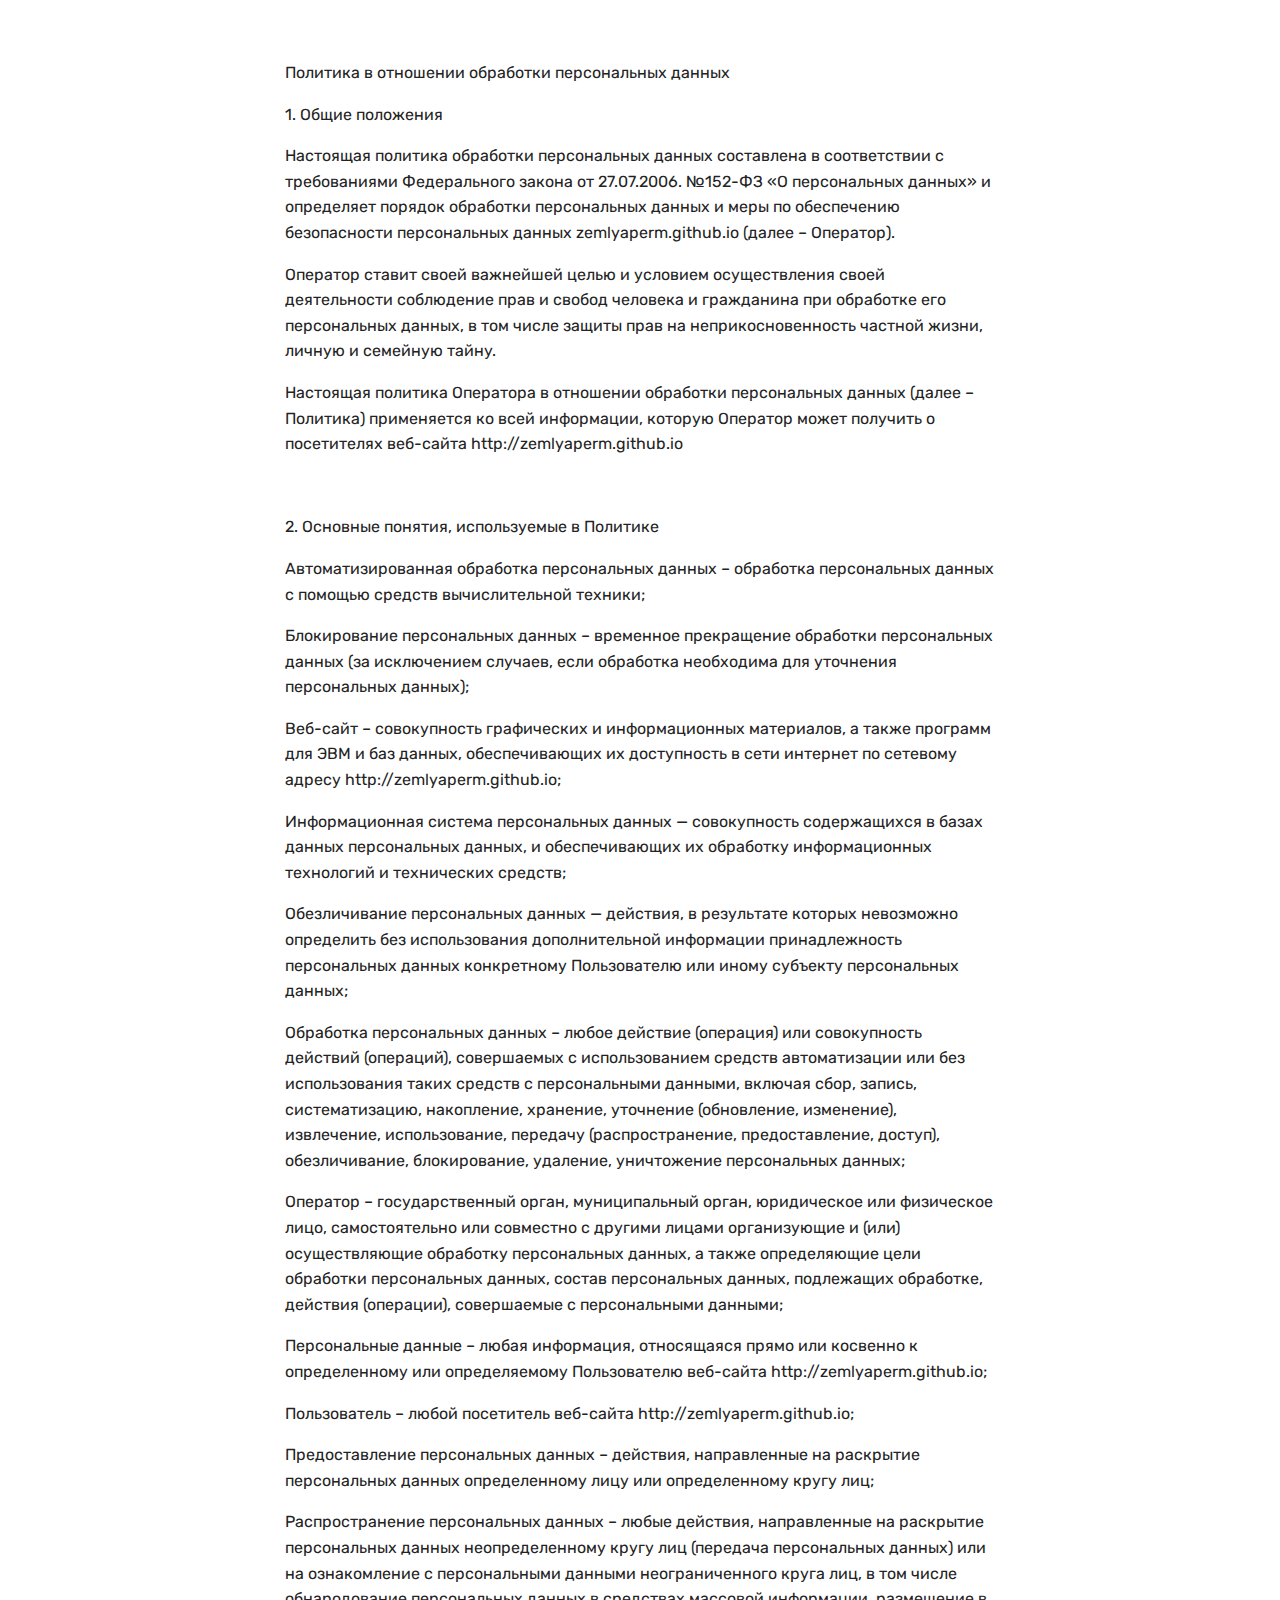
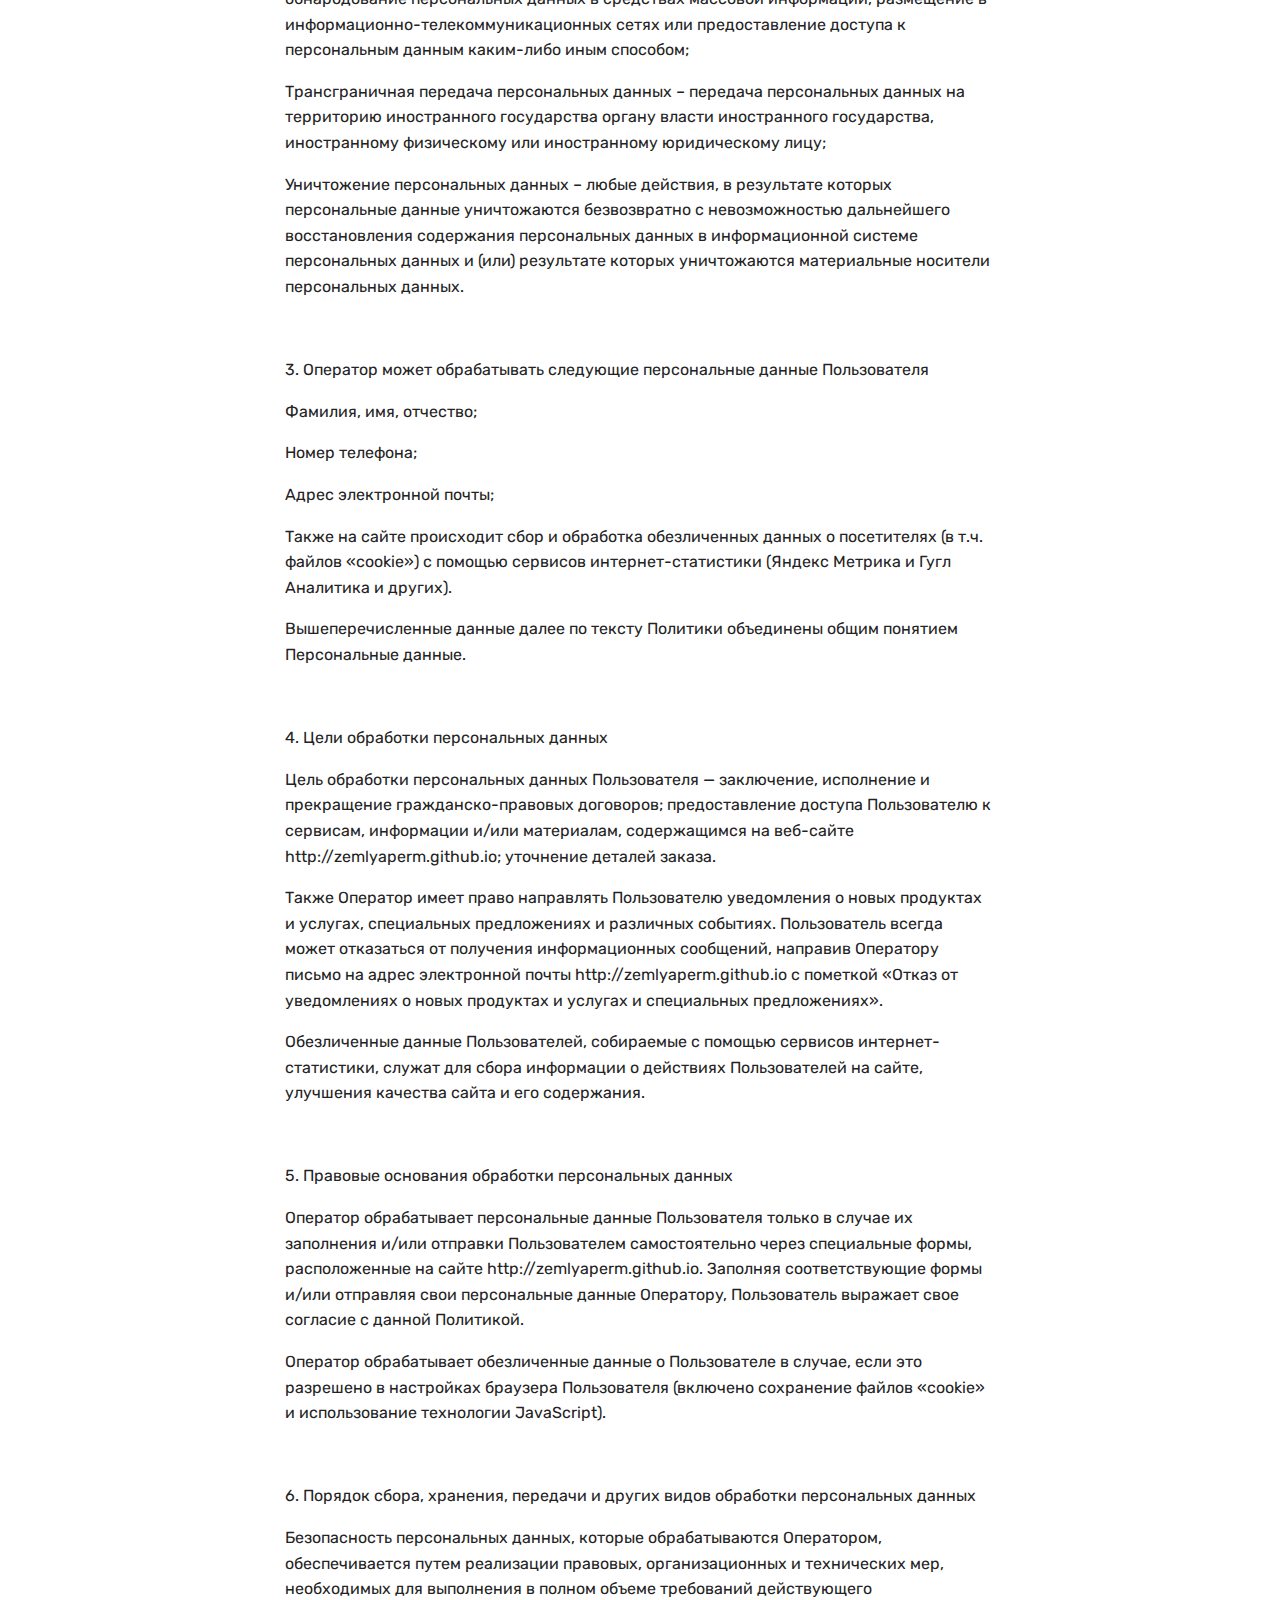
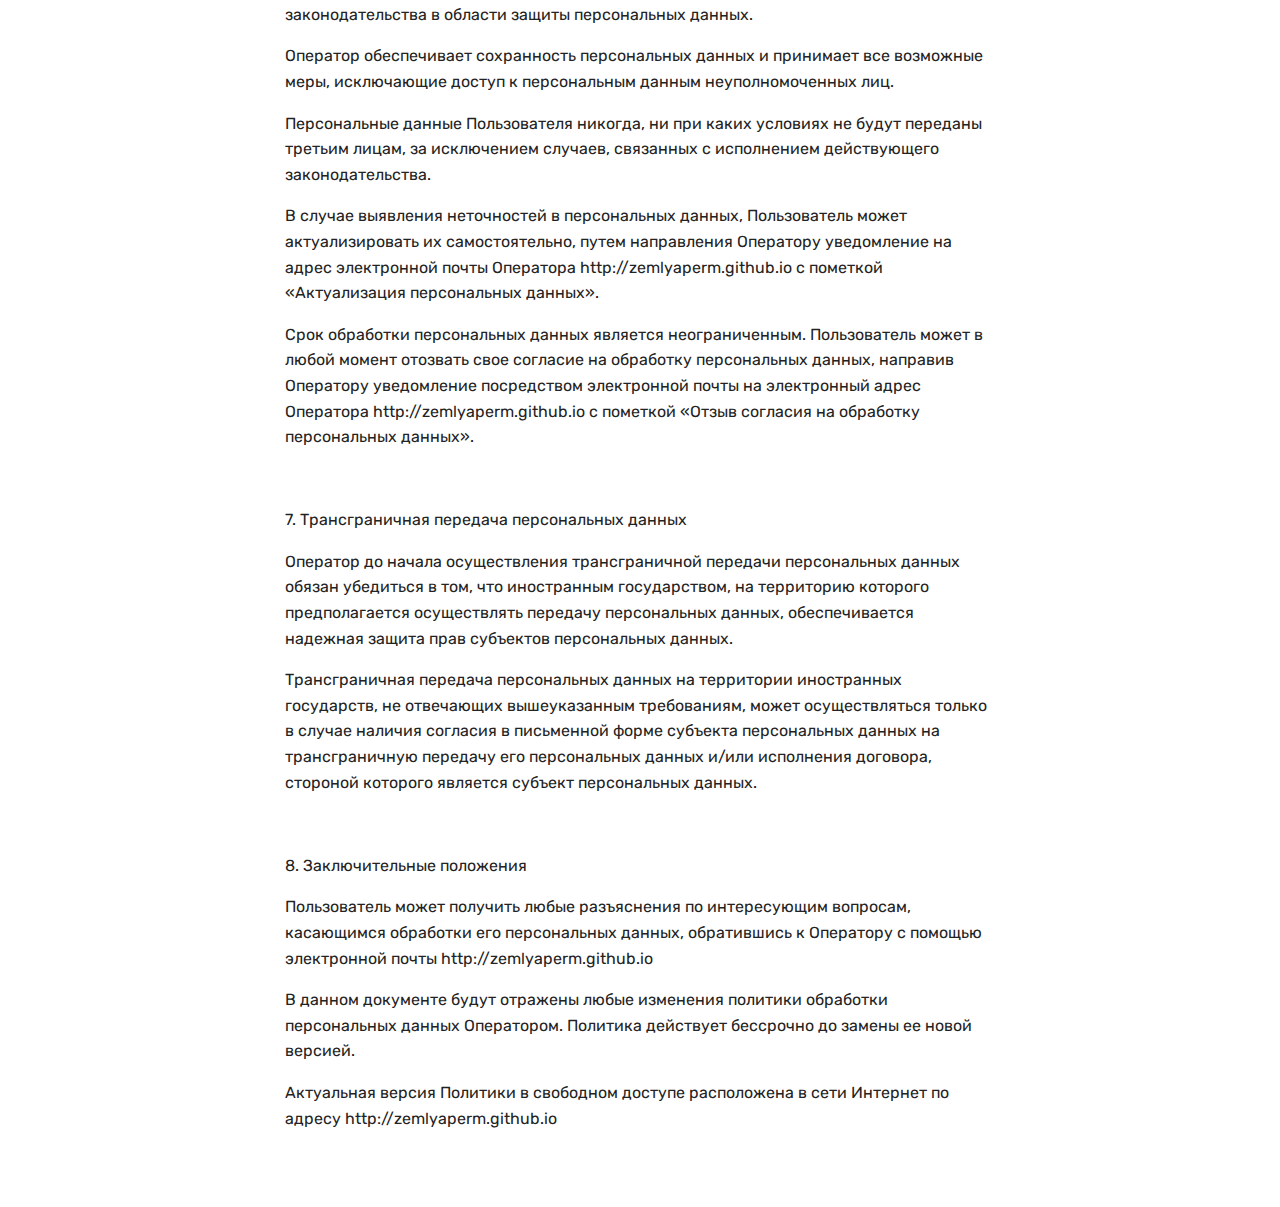
==== konfidence.html @ e333d550 "Add files via upload" ====
<!DOCTYPE html>
<html  >
<head>
  <!-- Site made with Mobirise Website Builder v5.0.29, https://mobirise.com -->
  <meta charset="UTF-8">
  <meta http-equiv="X-UA-Compatible" content="IE=edge">
  <meta name="generator" content="Mobirise v5.0.29, mobirise.com">
  <meta name="twitter:card" content="summary_large_image"/>
  <meta name="twitter:image:src" content="assets/images/konfidence-meta.jpg">
  <meta property="og:image" content="assets/images/konfidence-meta.jpg">
  <meta name="twitter:title" content="konfidence">
  <meta name="viewport" content="width=device-width, initial-scale=1, minimum-scale=1">
  <link rel="shortcut icon" href="assets/images/46848-pole-ravnina-vygon-lug-priroda-1920x1080-128x71.png" type="image/x-icon">
  <meta name="description" content="Земля для выгодных инвестиций. 72 Га в 88 км от Перми">
  
  
  <title>konfidence</title>
  <link rel="stylesheet" href="assets/bootstrap/css/bootstrap.min.css">
  <link rel="stylesheet" href="assets/bootstrap/css/bootstrap-grid.min.css">
  <link rel="stylesheet" href="assets/bootstrap/css/bootstrap-reboot.min.css">
  <link rel="stylesheet" href="assets/tether/tether.min.css">
  <link rel="stylesheet" href="assets/theme/css/style.css">
  <link rel="preload" as="style" href="assets/mobirise/css/mbr-additional.css"><link rel="stylesheet" href="assets/mobirise/css/mbr-additional.css" type="text/css">
  
  
  
  
</head>
<body>
  
  <section class="mbr-section article content1 cid-s6jef4nsmn" id="content1-m">
    
     

    <div class="container">
        <div class="media-container-row">
            <div class="mbr-text col-12 mbr-fonts-style display-7 col-md-8"><p>Политика в отношении обработки персональных данных 
</p><p>
</p><p>1. Общие положения
</p><p>Настоящая политика обработки персональных данных составлена в соответствии с требованиями Федерального закона от 27.07.2006. №152-ФЗ «О персональных данных» и определяет порядок обработки персональных данных и меры по обеспечению безопасности персональных данных zemlyaperm.github.io (далее – Оператор).
</p><p>Оператор ставит своей важнейшей целью и условием осуществления своей деятельности соблюдение прав и свобод человека и гражданина при обработке его персональных данных, в том числе защиты прав на неприкосновенность частной жизни, личную и семейную тайну.
</p><p>Настоящая политика Оператора в отношении обработки персональных данных (далее – Политика) применяется ко всей информации, которую Оператор может получить о посетителях веб-сайта http://zemlyaperm.github.io</p><p>&nbsp;
</p><p>2. Основные понятия, используемые в Политике
</p><p>Автоматизированная обработка персональных данных – обработка персональных данных с помощью средств вычислительной техники;
</p><p>Блокирование персональных данных – временное прекращение обработки персональных данных (за исключением случаев, если обработка необходима для уточнения персональных данных);
</p><p>Веб-сайт – совокупность графических и информационных материалов, а также программ для ЭВМ и баз данных, обеспечивающих их доступность в сети интернет по сетевому адресу http://zemlyaperm.github.io;
</p><p>Информационная система персональных данных — совокупность содержащихся в базах данных персональных данных, и обеспечивающих их обработку информационных технологий и технических средств;
</p><p>Обезличивание персональных данных — действия, в результате которых невозможно определить без использования дополнительной информации принадлежность персональных данных конкретному Пользователю или иному субъекту персональных данных;
</p><p>Обработка персональных данных – любое действие (операция) или совокупность действий (операций), совершаемых с использованием средств автоматизации или без использования таких средств с персональными данными, включая сбор, запись, систематизацию, накопление, хранение, уточнение (обновление, изменение), извлечение, использование, передачу (распространение, предоставление, доступ), обезличивание, блокирование, удаление, уничтожение персональных данных;
</p><p>Оператор – государственный орган, муниципальный орган, юридическое или физическое лицо, самостоятельно или совместно с другими лицами организующие и (или) осуществляющие обработку персональных данных, а также определяющие цели обработки персональных данных, состав персональных данных, подлежащих обработке, действия (операции), совершаемые с персональными данными;
</p><p>Персональные данные – любая информация, относящаяся прямо или косвенно к определенному или определяемому Пользователю веб-сайта http://zemlyaperm.github.io;
</p><p>Пользователь – любой посетитель веб-сайта http://zemlyaperm.github.io;
</p><p>Предоставление персональных данных – действия, направленные на раскрытие персональных данных определенному лицу или определенному кругу лиц;
</p><p>Распространение персональных данных – любые действия, направленные на раскрытие персональных данных неопределенному кругу лиц (передача персональных данных) или на ознакомление с персональными данными неограниченного круга лиц, в том числе обнародование персональных данных в средствах массовой информации, размещение в информационно-телекоммуникационных сетях или предоставление доступа к персональным данным каким-либо иным способом;
</p><p>Трансграничная передача персональных данных – передача персональных данных на территорию иностранного государства органу власти иностранного государства, иностранному физическому или иностранному юридическому лицу;
</p><p>Уничтожение персональных данных – любые действия, в результате которых персональные данные уничтожаются безвозвратно с невозможностью дальнейшего восстановления содержания персональных данных в информационной системе персональных данных и (или) результате которых уничтожаются материальные носители персональных данных.
</p><p>&nbsp;
</p><p>3. Оператор может обрабатывать следующие персональные данные Пользователя
</p><p>Фамилия, имя, отчество;
</p><p>Номер телефона;
</p><p>Адрес электронной почты;
</p><p>Также на сайте происходит сбор и обработка обезличенных данных о посетителях (в т.ч. файлов «cookie») с помощью сервисов интернет-статистики (Яндекс Метрика и Гугл Аналитика и других).
</p><p>Вышеперечисленные данные далее по тексту Политики объединены общим понятием Персональные данные.
</p><p>&nbsp;
</p><p>4. Цели обработки персональных данных
</p><p>Цель обработки персональных данных Пользователя — заключение, исполнение и прекращение гражданско-правовых договоров; предоставление доступа Пользователю к сервисам, информации и/или материалам, содержащимся на веб-сайте http://zemlyaperm.github.io; уточнение деталей заказа.
</p><p>Также Оператор имеет право направлять Пользователю уведомления о новых продуктах и услугах, специальных предложениях и различных событиях. Пользователь всегда может отказаться от получения информационных сообщений, направив Оператору письмо на адрес электронной почты http://zemlyaperm.github.io с пометкой «Отказ от уведомлениях о новых продуктах и услугах и специальных предложениях».
</p><p>Обезличенные данные Пользователей, собираемые с помощью сервисов интернет-статистики, служат для сбора информации о действиях Пользователей на сайте, улучшения качества сайта и его содержания.
</p><p>&nbsp;
</p><p>5. Правовые основания обработки персональных данных
</p><p>Оператор обрабатывает персональные данные Пользователя только в случае их заполнения и/или отправки Пользователем самостоятельно через специальные формы, расположенные на сайте http://zemlyaperm.github.io. Заполняя соответствующие формы и/или отправляя свои персональные данные Оператору, Пользователь выражает свое согласие с данной Политикой.
</p><p>Оператор обрабатывает обезличенные данные о Пользователе в случае, если это разрешено в настройках браузера Пользователя (включено сохранение файлов «cookie» и использование технологии JavaScript).
</p><p>&nbsp;
</p><p>6. Порядок сбора, хранения, передачи и других видов обработки персональных данных
</p><p>Безопасность персональных данных, которые обрабатываются Оператором, обеспечивается путем реализации правовых, организационных и технических мер, необходимых для выполнения в полном объеме требований действующего законодательства в области защиты персональных данных.
</p><p>Оператор обеспечивает сохранность персональных данных и принимает все возможные меры, исключающие доступ к персональным данным неуполномоченных лиц.
</p><p>Персональные данные Пользователя никогда, ни при каких условиях не будут переданы третьим лицам, за исключением случаев, связанных с исполнением действующего законодательства.
</p><p>В случае выявления неточностей в персональных данных, Пользователь может актуализировать их самостоятельно, путем направления Оператору уведомление на адрес электронной почты Оператора http://zemlyaperm.github.io с пометкой «Актуализация персональных данных».
</p><p>Срок обработки персональных данных является неограниченным. Пользователь может в любой момент отозвать свое согласие на обработку персональных данных, направив Оператору уведомление посредством электронной почты на электронный адрес Оператора http://zemlyaperm.github.io с пометкой «Отзыв согласия на обработку персональных данных».
</p><p>&nbsp;
</p><p>7. Трансграничная передача персональных данных
</p><p>Оператор до начала осуществления трансграничной передачи персональных данных обязан убедиться в том, что иностранным государством, на территорию которого предполагается осуществлять передачу персональных данных, обеспечивается надежная защита прав субъектов персональных данных.
</p><p>Трансграничная передача персональных данных на территории иностранных государств, не отвечающих вышеуказанным требованиям, может осуществляться только в случае наличия согласия в письменной форме субъекта персональных данных на трансграничную передачу его персональных данных и/или исполнения договора, стороной которого является субъект персональных данных.
</p><p>&nbsp;
</p><p>8. Заключительные положения
</p><p>Пользователь может получить любые разъяснения по интересующим вопросам, касающимся обработки его персональных данных, обратившись к Оператору с помощью электронной почты http://zemlyaperm.github.io</p><p>В данном документе будут отражены любые изменения политики обработки персональных данных Оператором. Политика действует бессрочно до замены ее новой версией.
</p><p>Актуальная версия Политики в свободном доступе расположена в сети Интернет по адресу http://zemlyaperm.github.io</p></div>
        </div>
    </div>
</section>


  <section class="engine"><a href="https://mobirise.info/g">build your own site</a></section><script src="assets/web/assets/jquery/jquery.min.js"></script>
  <script src="assets/popper/popper.min.js"></script>
  <script src="assets/bootstrap/js/bootstrap.min.js"></script>
  <script src="assets/tether/tether.min.js"></script>
  <script src="assets/smoothscroll/smooth-scroll.js"></script>
  <script src="assets/theme/js/script.js"></script>
  
  
  
</body>
</html>
---- assets/theme/css/style.css ----
/*!
 * Mobirise v4 theme (https://mobirise.com/)
 * Copyright 2017 Mobirise
 */
section {
  background-color: #eeeeee;
}

.form-control:focus {
  box-shadow: none;
}

:focus {
  outline: none;
}

body {
  font-style: normal;
  line-height: 1.5;
}

section,
.container,
.container-fluid {
  position: relative;
  word-wrap: break-word;
}

a.mbr-iconfont:hover {
  text-decoration: none;
}

.article .lead p,
.article .lead ul,
.article .lead ol,
.article .lead pre,
.article .lead blockquote {
  margin-bottom: 0;
}

ul,
ol,
pre,
blockquote {
  margin-bottom: 2.3125rem;
}

pre {
  background: #f4f4f4;
  padding: 10px 24px;
  white-space: pre-wrap;
}

.inactive {
  -webkit-user-select: none;
  -moz-user-select: none;
  -ms-user-select: none;
  user-select: none;
  pointer-events: none;
  -webkit-user-drag: none;
  user-drag: none;
}

.mbr-section__comments .row {
  justify-content: center;
  -webkit-justify-content: center;
}

a {
  font-style: normal;
  font-weight: 400;
  cursor: pointer;
}

a, a:hover {
  text-decoration: none;
}

figure {
  margin-bottom: 0;
}

body {
  color: #232323;
}

h1,
h2,
h3,
h4,
h5,
h6,
.h1,
.h2,
.h3,
.h4,
.h5,
.h6,
.display-1,
.display-2,
.display-3,
.display-4 {
  line-height: 1;
  word-break: break-word;
  word-wrap: break-word;
}

.mbr-section-title {
  font-style: normal;
  line-height: 1.2;
}

.mbr-section-subtitle {
  line-height: 1.3;
}

.mbr-text {
  font-style: normal;
  line-height: 1.6;
}

b,
strong {
  font-weight: bold;
}

blockquote {
  padding: 10px 0 10px 20px;
  position: relative;
  border-left: 2px solid;
  border-color: #ff3366;
}

input:-webkit-autofill, input:-webkit-autofill:hover, input:-webkit-autofill:focus, input:-webkit-autofill:active {
  transition-delay: 9999s;
  transition-property: background-color, color;
}

textarea[type='hidden'] {
  display: none;
}

body {
  position: relative;
}

section {
  background-position: 50% 50%;
  background-repeat: no-repeat;
  background-size: cover;
}

section .mbr-background-video,
section .mbr-background-video-preview {
  position: absolute;
  bottom: 0;
  left: 0;
  right: 0;
  top: 0;
}

.hidden {
  visibility: hidden;
}

.mbr-z-index20 {
  z-index: 20;
}

/*! Base colors */
.mbr-white {
  color: #ffffff;
}

.mbr-black {
  color: #000000;
}

.mbr-bg-white {
  background-color: #ffffff;
}

.mbr-bg-black {
  background-color: #000000;
}

/*! Text-aligns */
.align-left {
  text-align: left;
}

.align-center {
  text-align: center;
}

.align-right {
  text-align: right;
}

@media (max-width: 767px) {
  .align-left,
  .align-center,
  .align-right,
  .mbr-section-btn,
  .mbr-section-title {
    text-align: center;
  }
}

/*! Font-weight  */
.mbr-light {
  font-weight: 300;
}

.mbr-regular {
  font-weight: 400;
}

.mbr-semibold {
  font-weight: 500;
}

.mbr-bold {
  font-weight: 700;
}

/*! Media  */
.media-size-item {
  -moz-flex: 1 1 auto;
  -o-flex: 1 1 auto;
  flex: 1 1 auto;
}

.media-content {
  flex-basis: 100%;
}

.media-container-row {
  display: flex;
  flex-direction: row;
  flex-wrap: wrap;
  justify-content: center;
  align-content: center;
  align-items: start;
}

.media-container-row .media-size-item {
  width: 400px;
}

.media-container-column {
  display: flex;
  flex-direction: column;
  flex-wrap: wrap;
  justify-content: center;
  align-content: center;
  align-items: stretch;
}

.media-container-column > * {
  width: 100%;
}

@media (min-width: 992px) {
  .media-container-row {
    flex-wrap: nowrap;
  }
}

figure {
  overflow: hidden;
}

figure[mbr-media-size] {
  transition: width 0.1s;
}

.mbr-figure img,
.mbr-figure iframe {
  display: block;
  width: 100%;
}

.card {
  background-color: transparent;
  border: none;
}

.card-box {
  width: 100%;
}

.card-img {
  text-align: center;
  flex-shrink: 0;
  -webkit-flex-shrink: 0;
}

.media {
  max-width: 100%;
  margin: 0 auto;
}

.mbr-figure {
  -ms-grid-row-align: center;
  align-self: center;
}

.media-container > div {
  max-width: 100%;
}

.mbr-figure img,
.card-img img {
  width: 100%;
}

@media (max-width: 991px) {
  .media-size-item {
    width: auto !important;
  }
  .media {
    width: auto;
  }
  .mbr-figure {
    width: 100% !important;
  }
}

/*! Buttons */
.btn {
  font-weight: 500;
  border-width: 2px;
  font-style: normal;
  letter-spacing: 1px;
  margin: .4rem .8rem;
  white-space: normal;
  transition: all .3s ease-in-out;
  display: inline-flex;
  align-items: center;
  justify-content: center;
  word-break: break-word;
  -webkit-align-items: center;
  -webkit-justify-content: center;
  display: -webkit-inline-flex;
}

.btn-sm {
  font-weight: 500;
  letter-spacing: 1px;
  transition: all .3s ease-in-out;
}

.btn-md {
  font-weight: 500;
  letter-spacing: 1px;
  margin: .4rem .8rem !important;
  transition: all .3s ease-in-out;
}

.btn-lg {
  font-weight: 500;
  letter-spacing: 1px;
  margin: .4rem .8rem !important;
  transition: all .3s ease-in-out;
}

.mbr-section-btn {
  margin-left: -0.25rem;
  margin-right: -0.25rem;
  font-size: 0;
}

nav .mbr-section-btn {
  margin-left: 0rem;
  margin-right: 0rem;
}

.btn-form {
  border-radius: 0;
}

.btn-form:hover {
  cursor: pointer;
}

/*! Btn icon margin */
.btn .mbr-iconfont,
.btn.btn-sm .mbr-iconfont {
  cursor: pointer;
  margin-right: 0.5rem;
}

.btn.btn-md .mbr-iconfont,
.btn.btn-md .mbr-iconfont {
  margin-right: 0.8rem;
}

.mbr-regular {
  font-weight: 400;
}

.mbr-semibold {
  font-weight: 500;
}

.mbr-bold {
  font-weight: 700;
}

[type='submit'] {
  -webkit-appearance: none;
}

/*! Full-screen */
.mbr-fullscreen .mbr-overlay {
  min-height: 100vh;
}

.mbr-fullscreen {
  display: flex;
  display: -moz-flex;
  display: -ms-flex;
  display: -o-flex;
  align-items: center;
  -webkit-align-items: center;
  min-height: 100vh;
  padding-top: 3rem;
  padding-bottom: 3rem;
}

/*! Map */
.map {
  height: 25rem;
  position: relative;
}

.map iframe {
  width: 100%;
  height: 100%;
}

.mbr-overlay {
  background-color: #000;
  bottom: 0;
  left: 0;
  opacity: .5;
  position: absolute;
  right: 0;
  top: 0;
  z-index: 0;
  pointer-events: none;
}

/* Form */
blockquote {
  font-style: italic;
  padding: 10px 0 10px 20px;
  font-size: 1.09rem;
  position: relative;
  border-width: 3px;
}

.form-control {
  background-color: #f5f5f5;
  box-shadow: none;
  color: #565656;
  line-height: 1.43;
  min-height: 3.5em;
  padding: 1.07em .5em;
}

.form-control, .form-control:focus {
  border: 1px solid #e8e8e8;
}

.form-active .form-control:invalid {
  border-color: red;
}

.form-control-label {
  position: relative;
  cursor: pointer;
  margin-bottom: .357em;
  padding: 0;
}

.alert {
  color: #ffffff;
  border-radius: 0;
  border: 0;
  font-size: .875rem;
  line-height: 1.5;
  margin-bottom: 1.875rem;
  padding: 1.25rem;
  position: relative;
}

.alert.alert-form::after {
  background-color: inherit;
  bottom: -7px;
  content: "";
  display: block;
  height: 14px;
  left: 50%;
  margin-left: -7px;
  position: absolute;
  transform: rotate(45deg);
  width: 14px;
  -webkit-transform: rotate(45deg);
}

.form-asterisk {
  font-family: initial;
  position: absolute;
  top: -2px;
  font-weight: normal;
}

/*! Scroll to top arrow */
#scrollToTop a i:before {
  content: '';
  position: absolute;
  height: 40%;
  top: 25%;
  background: #fff;
  width: 2px;
  left: calc(50% - 1px);
}

#scrollToTop a i:after {
  content: '';
  position: absolute;
  display: block;
  border-top: 2px solid #fff;
  border-right: 2px solid #fff;
  width: 40%;
  height: 40%;
  left: 30%;
  bottom: 30%;
  transform: rotate(135deg);
  -webkit-transform: rotate(135deg);
}

.mbr-arrow-up {
  bottom: 25px;
  right: 90px;
  position: fixed;
  text-align: right;
  z-index: 5000;
  color: #ffffff;
  font-size: 32px;
  transform: rotate(180deg);
  -webkit-transform: rotate(180deg);
}

.mbr-arrow-up a {
  background: rgba(0, 0, 0, 0.2);
  border-radius: 3px;
  color: #fff;
  display: inline-block;
  height: 60px;
  width: 60px;
  outline-style: none !important;
  position: relative;
  text-decoration: none;
  transition: all 0.3s ease-in-out;
  cursor: pointer;
  text-align: center;
}

.mbr-arrow-up a:hover {
  background-color: rgba(0, 0, 0, 0.4);
}

.mbr-arrow-up a i {
  line-height: 60px;
}

.mbr-arrow-up-icon {
  display: block;
  color: #fff;
}

.mbr-arrow-up-icon::before {
  content: '\203a';
  display: inline-block;
  font-family: serif;
  font-size: 32px;
  line-height: 1;
  font-style: normal;
  position: relative;
  top: 6px;
  left: -4px;
  -webkit-transform: rotate(-90deg);
  transform: rotate(-90deg);
}

/*! Arrow Down */
.mbr-arrow {
  position: absolute;
  bottom: 45px;
  left: 50%;
  width: 60px;
  height: 60px;
  cursor: pointer;
  background-color: rgba(80, 80, 80, 0.5);
  border-radius: 50%;
  -webkit-transform: translateX(-50%);
  transform: translateX(-50%);
}

.mbr-arrow > a {
  display: inline-block;
  text-decoration: none;
  outline-style: none;
  -webkit-animation: arrowdown 1.7s ease-in-out infinite;
  animation: arrowdown 1.7s ease-in-out infinite;
}

.mbr-arrow > a > i {
  position: absolute;
  top: -2px;
  left: 15px;
  font-size: 2rem;
}

@keyframes arrowdown {
  0% {
    transform: translateY(0px);
    -webkit-transform: translateY(0px);
  }
  50% {
    transform: translateY(-5px);
    -webkit-transform: translateY(-5px);
  }
  100% {
    transform: translateY(0px);
    -webkit-transform: translateY(0px);
  }
}

@-webkit-keyframes arrowdown {
  0% {
    transform: translateY(0px);
    -webkit-transform: translateY(0px);
  }
  50% {
    transform: translateY(-5px);
    -webkit-transform: translateY(-5px);
  }
  100% {
    transform: translateY(0px);
    -webkit-transform: translateY(0px);
  }
}

@media (max-width: 500px) {
  .mbr-arrow-up {
    left: 50%;
    right: auto;
    transform: translateX(-50%) rotate(180deg);
    -webkit-transform: translateX(-50%) rotate(180deg);
  }
}

/*Gradients animation*/
@keyframes gradient-animation {
  from {
    background-position: 0% 100%;
    -webkit-animation-timing-function: ease-in-out;
            animation-timing-function: ease-in-out;
  }
  to {
    background-position: 100% 0%;
    -webkit-animation-timing-function: ease-in-out;
            animation-timing-function: ease-in-out;
  }
}

@-webkit-keyframes gradient-animation {
  from {
    background-position: 0% 100%;
    -webkit-animation-timing-function: ease-in-out;
            animation-timing-function: ease-in-out;
  }
  to {
    background-position: 100% 0%;
    -webkit-animation-timing-function: ease-in-out;
            animation-timing-function: ease-in-out;
  }
}

.bg-gradient {
  background-size: 200% 200%;
  animation: gradient-animation 5s infinite alternate;
  -webkit-animation: gradient-animation 5s infinite alternate;
}

.menu .navbar-brand {
  display: -webkit-flex;
}

.menu .navbar-brand span {
  display: flex;
  display: -webkit-flex;
}

.menu .navbar-brand .navbar-caption-wrap {
  display: -webkit-flex;
}

.menu .navbar-brand .navbar-logo img {
  display: -webkit-flex;
}

@media (min-width: 768px) and (max-width: 1023px) {
  .menu .navbar-toggleable-sm .navbar-nav {
    display: -ms-flexbox;
  }
}

@media (max-width: 1023px) {
  .menu .navbar-collapse {
    max-height: 93.5vh;
  }
  .menu .navbar-collapse.show {
    overflow: auto;
  }
}

@media (min-width: 1024px) {
  .menu .navbar-nav.nav-dropdown {
    display: -webkit-flex;
  }
  .menu .navbar-toggleable-sm .navbar-collapse {
    display: -webkit-flex !important;
  }
  .menu .collapsed .navbar-collapse {
    max-height: 93.5vh;
  }
  .menu .collapsed .navbar-collapse.show {
    overflow: auto;
  }
}

@media (max-width: 767px) {
  .menu .navbar-collapse {
    max-height: 80vh;
  }
}

/* Others*/
.note-check a[data-value=Rubik] {
  font-style: normal;
}

.mbr-arrow a {
  color: #ffffff;
}

@media (max-width: 767px) {
  .mbr-arrow {
    display: none;
  }
}

.navbar {
  display: -webkit-flex;
  -webkit-flex-wrap: wrap;
  -webkit-align-items: center;
  -webkit-justify-content: space-between;
}

.navbar-collapse {
  -webkit-flex-basis: 100%;
  -webkit-flex-grow: 1;
  -webkit-align-items: center;
}

.nav-dropdown .link {
  padding: 0.667em 1.667em !important;
  margin: 0 !important;
}

.nav {
  display: -webkit-flex;
  -webkit-flex-wrap: wrap;
}

.row {
  display: -webkit-flex;
  -webkit-flex-wrap: wrap;
}

.justify-content-center {
  -webkit-justify-content: center;
}

.form-inline {
  display: -webkit-flex;
  -webkit-align-items: center;
}

.card-wrapper {
  -webkit-flex: 1;
}

.carousel-control {
  z-index: 10;
  display: -webkit-flex;
  -webkit-align-items: center;
  -webkit-justify-content: center;
}

.carousel-controls {
  display: -webkit-flex;
}

.media {
  display: -webkit-flex;
}

.form-group:focus {
  outline: none;
}

.jq-selectbox__select {
  padding: 1.07em 0.5em;
  position: absolute;
  top: 0;
  left: 0;
  width: 100%;
}

.jq-selectbox__dropdown {
  position: absolute;
  top: 100%;
  left: 0 !important;
  width: 100% !important;
}

.jq-selectbox__trigger-arrow {
  -webkit-transform: translateY(-50%);
          transform: translateY(-50%);
}

.jq-selectbox li {
  padding: 1.07em 0.5em;
}

input[type='range'] {
  padding-left: 0 !important;
  padding-right: 0 !important;
}

.modal-dialog,
.modal-content {
  height: 100%;
}

.modal-dialog .carousel-inner {
  height: calc(100vh - 1.75rem);
}

@media (max-width: 575px) {
  .modal-dialog .carousel-inner {
    height: calc(100vh - 1rem);
  }
}

.carousel-item {
  text-align: center;
}

.carousel-item img {
  margin: auto;
}

.navbar-toggler {
  align-self: flex-start;
  padding: 0.25rem 0.75rem;
  font-size: 1.25rem;
  line-height: 1;
  background: transparent;
  border: 1px solid transparent;
  border-radius: 0.25rem;
}

.navbar-toggler:focus,
.navbar-toggler:hover {
  text-decoration: none;
}

.navbar-toggler-icon {
  display: inline-block;
  width: 1.5em;
  height: 1.5em;
  vertical-align: middle;
  content: '';
  background: no-repeat center center;
  background-size: 100% 100%;
}

.navbar-toggler-left {
  position: absolute;
  left: 1rem;
}

.navbar-toggler-right {
  position: absolute;
  right: 1rem;
}

@media (max-width: 575px) {
  .navbar-toggleable .navbar-nav .dropdown-menu {
    position: static;
    float: none;
  }
  .navbar-toggleable > .container {
    padding-right: 0;
    padding-left: 0;
  }
}

@media (min-width: 576px) {
  .navbar-toggleable {
    flex-direction: row;
    flex-wrap: nowrap;
    align-items: center;
  }
  .navbar-toggleable .navbar-nav {
    flex-direction: row;
  }
  .navbar-toggleable .navbar-nav .nav-link {
    padding-right: 0.5rem;
    padding-left: 0.5rem;
  }
  .navbar-toggleable > .container {
    display: flex;
    flex-wrap: nowrap;
    align-items: center;
  }
  .navbar-toggleable .navbar-collapse {
    display: flex !important;
    width: 100%;
  }
  .navbar-toggleable .navbar-toggler {
    display: none;
  }
}

@media (max-width: 767px) {
  .navbar-toggleable-sm .navbar-nav .dropdown-menu {
    position: static;
    float: none;
  }
  .navbar-toggleable-sm > .container {
    padding-right: 0;
    padding-left: 0;
  }
}

@media (min-width: 768px) {
  .navbar-toggleable-sm {
    flex-direction: row;
    flex-wrap: nowrap;
    align-items: center;
  }
  .navbar-toggleable-sm .navbar-nav {
    flex-direction: row;
  }
  .navbar-toggleable-sm .navbar-nav .nav-link {
    padding-right: 0.5rem;
    padding-left: 0.5rem;
  }
  .navbar-toggleable-sm > .container {
    display: flex;
    flex-wrap: nowrap;
    align-items: center;
  }
  .navbar-toggleable-sm .navbar-collapse {
    display: none;
    width: 100%;
  }
  .navbar-toggleable-sm .navbar-toggler {
    display: none;
  }
}

@media (max-width: 1023px) {
  .navbar-toggleable-md .navbar-nav .dropdown-menu {
    position: static;
    float: none;
  }
  .navbar-toggleable-md > .container {
    padding-right: 0;
    padding-left: 0;
  }
}

@media (min-width: 1024px) {
  .navbar-toggleable-md {
    flex-direction: row;
    flex-wrap: nowrap;
    align-items: center;
  }
  .navbar-toggleable-md .navbar-nav {
    flex-direction: row;
  }
  .navbar-toggleable-md .navbar-nav .nav-link {
    padding-right: 0.5rem;
    padding-left: 0.5rem;
  }
  .navbar-toggleable-md > .container {
    display: flex;
    flex-wrap: nowrap;
    align-items: center;
  }
  .navbar-toggleable-md .navbar-collapse {
    display: flex !important;
    width: 100%;
  }
  .navbar-toggleable-md .navbar-toggler {
    display: none;
  }
}

@media (max-width: 1199px) {
  .navbar-toggleable-lg .navbar-nav .dropdown-menu {
    position: static;
    float: none;
  }
  .navbar-toggleable-lg > .container {
    padding-right: 0;
    padding-left: 0;
  }
}

@media (min-width: 1200px) {
  .navbar-toggleable-lg {
    flex-direction: row;
    flex-wrap: nowrap;
    align-items: center;
  }
  .navbar-toggleable-lg .navbar-nav {
    flex-direction: row;
  }
  .navbar-toggleable-lg .navbar-nav .nav-link {
    padding-right: 0.5rem;
    padding-left: 0.5rem;
  }
  .navbar-toggleable-lg > .container {
    display: flex;
    flex-wrap: nowrap;
    align-items: center;
  }
  .navbar-toggleable-lg .navbar-collapse {
    display: flex !important;
    width: 100%;
  }
  .navbar-toggleable-lg .navbar-toggler {
    display: none;
  }
}

.navbar-toggleable-xl {
  flex-direction: row;
  flex-wrap: nowrap;
  align-items: center;
}

.navbar-toggleable-xl .navbar-nav .dropdown-menu {
  position: static;
  float: none;
}

.navbar-toggleable-xl > .container {
  padding-right: 0;
  padding-left: 0;
}

.navbar-toggleable-xl .navbar-nav {
  flex-direction: row;
}

.navbar-toggleable-xl .navbar-nav .nav-link {
  padding-right: 0.5rem;
  padding-left: 0.5rem;
}

.navbar-toggleable-xl > .container {
  display: flex;
  flex-wrap: nowrap;
  align-items: center;
}

.navbar-toggleable-xl .navbar-collapse {
  display: flex !important;
  width: 100%;
}

.navbar-toggleable-xl .navbar-toggler {
  display: none;
}

.card-img {
  width: auto;
}

.menu .navbar.collapsed:not(.beta-menu) {
  flex-direction: column;
}

.carousel-item.active,
.carousel-item-next,
.carousel-item-prev {
  display: flex;
}

.note-air-layout .dropup .dropdown-menu,
.note-air-layout .navbar-fixed-bottom .dropdown .dropdown-menu {
  bottom: initial !important;
}

html,
body {
  height: auto;
  min-height: 100vh;
}

.dropup .dropdown-toggle::after {
  display: none;
}
.engine {
	position: absolute;
	text-indent: -2400px;
	text-align: center;
	padding: 0;
	top: 0;
	left: -2400px;
}
---- assets/mobirise/css/mbr-additional.css ----
@import url(https://fonts.googleapis.com/css?family=Rubik:300,300i,400,400i,500,500i,700,700i,900,900i&display=swap);





body {
  font-family: Rubik;
}
.display-1 {
  font-family: 'Rubik', sans-serif;
  font-size: 4rem;
  font-display: swap;
}
.display-1 > .mbr-iconfont {
  font-size: 6.4rem;
}
.display-2 {
  font-family: 'Rubik', sans-serif;
  font-size: 3rem;
  font-display: swap;
}
.display-2 > .mbr-iconfont {
  font-size: 4.8rem;
}
.display-4 {
  font-family: 'Rubik', sans-serif;
  font-size: 1rem;
  font-display: swap;
}
.display-4 > .mbr-iconfont {
  font-size: 1.6rem;
}
.display-5 {
  font-family: 'Rubik', sans-serif;
  font-size: 1.5rem;
  font-display: swap;
}
.display-5 > .mbr-iconfont {
  font-size: 2.4rem;
}
.display-7 {
  font-family: 'Rubik', sans-serif;
  font-size: 1rem;
  font-display: swap;
}
.display-7 > .mbr-iconfont {
  font-size: 1.6rem;
}
/* ---- Fluid typography for mobile devices ---- */
/* 1.4 - font scale ratio ( bootstrap == 1.42857 ) */
/* 100vw - current viewport width */
/* (48 - 20)  48 == 48rem == 768px, 20 == 20rem == 320px(minimal supported viewport) */
/* 0.65 - min scale variable, may vary */
@media (max-width: 768px) {
  .display-1 {
    font-size: 3.2rem;
    font-size: calc( 2.05rem + (4 - 2.05) * ((100vw - 20rem) / (48 - 20)));
    line-height: calc( 1.4 * (2.05rem + (4 - 2.05) * ((100vw - 20rem) / (48 - 20))));
  }
  .display-2 {
    font-size: 2.4rem;
    font-size: calc( 1.7rem + (3 - 1.7) * ((100vw - 20rem) / (48 - 20)));
    line-height: calc( 1.4 * (1.7rem + (3 - 1.7) * ((100vw - 20rem) / (48 - 20))));
  }
  .display-4 {
    font-size: 0.8rem;
    font-size: calc( 1rem + (1 - 1) * ((100vw - 20rem) / (48 - 20)));
    line-height: calc( 1.4 * (1rem + (1 - 1) * ((100vw - 20rem) / (48 - 20))));
  }
  .display-5 {
    font-size: 1.2rem;
    font-size: calc( 1.175rem + (1.5 - 1.175) * ((100vw - 20rem) / (48 - 20)));
    line-height: calc( 1.4 * (1.175rem + (1.5 - 1.175) * ((100vw - 20rem) / (48 - 20))));
  }
}
/* Buttons */
.btn {
  padding: 1rem 3rem;
  border-radius: 3px;
}
.btn-sm {
  padding: 0.6rem 1.5rem;
  border-radius: 3px;
}
.btn-md {
  padding: 1rem 3rem;
  border-radius: 3px;
}
.btn-lg {
  padding: 1.2rem 3.2rem;
  border-radius: 3px;
}
.bg-primary {
  background-color: #1d6b12 !important;
}
.bg-success {
  background-color: #f7ed4a !important;
}
.bg-info {
  background-color: #82786e !important;
}
.bg-warning {
  background-color: #879a9f !important;
}
.bg-danger {
  background-color: #b1a374 !important;
}
.btn-primary,
.btn-primary:active {
  background-color: #1d6b12 !important;
  border-color: #1d6b12 !important;
  color: #ffffff !important;
}
.btn-primary:hover,
.btn-primary:focus,
.btn-primary.focus,
.btn-primary.active {
  color: #ffffff !important;
  background-color: #0b2a07 !important;
  border-color: #0b2a07 !important;
}
.btn-primary.disabled,
.btn-primary:disabled {
  color: #ffffff !important;
  background-color: #0b2a07 !important;
  border-color: #0b2a07 !important;
}
.btn-secondary,
.btn-secondary:active {
  background-color: #ff3366 !important;
  border-color: #ff3366 !important;
  color: #ffffff !important;
}
.btn-secondary:hover,
.btn-secondary:focus,
.btn-secondary.focus,
.btn-secondary.active {
  color: #ffffff !important;
  background-color: #e50039 !important;
  border-color: #e50039 !important;
}
.btn-secondary.disabled,
.btn-secondary:disabled {
  color: #ffffff !important;
  background-color: #e50039 !important;
  border-color: #e50039 !important;
}
.btn-info,
.btn-info:active {
  background-color: #82786e !important;
  border-color: #82786e !important;
  color: #ffffff !important;
}
.btn-info:hover,
.btn-info:focus,
.btn-info.focus,
.btn-info.active {
  color: #ffffff !important;
  background-color: #59524b !important;
  border-color: #59524b !important;
}
.btn-info.disabled,
.btn-info:disabled {
  color: #ffffff !important;
  background-color: #59524b !important;
  border-color: #59524b !important;
}
.btn-success,
.btn-success:active {
  background-color: #f7ed4a !important;
  border-color: #f7ed4a !important;
  color: #3f3c03 !important;
}
.btn-success:hover,
.btn-success:focus,
.btn-success.focus,
.btn-success.active {
  color: #3f3c03 !important;
  background-color: #eadd0a !important;
  border-color: #eadd0a !important;
}
.btn-success.disabled,
.btn-success:disabled {
  color: #3f3c03 !important;
  background-color: #eadd0a !important;
  border-color: #eadd0a !important;
}
.btn-warning,
.btn-warning:active {
  background-color: #879a9f !important;
  border-color: #879a9f !important;
  color: #ffffff !important;
}
.btn-warning:hover,
.btn-warning:focus,
.btn-warning.focus,
.btn-warning.active {
  color: #ffffff !important;
  background-color: #617479 !important;
  border-color: #617479 !important;
}
.btn-warning.disabled,
.btn-warning:disabled {
  color: #ffffff !important;
  background-color: #617479 !important;
  border-color: #617479 !important;
}
.btn-danger,
.btn-danger:active {
  background-color: #b1a374 !important;
  border-color: #b1a374 !important;
  color: #ffffff !important;
}
.btn-danger:hover,
.btn-danger:focus,
.btn-danger.focus,
.btn-danger.active {
  color: #ffffff !important;
  background-color: #8b7d4e !important;
  border-color: #8b7d4e !important;
}
.btn-danger.disabled,
.btn-danger:disabled {
  color: #ffffff !important;
  background-color: #8b7d4e !important;
  border-color: #8b7d4e !important;
}
.btn-white {
  color: #333333 !important;
}
.btn-white,
.btn-white:active {
  background-color: #ffffff !important;
  border-color: #ffffff !important;
  color: #808080 !important;
}
.btn-white:hover,
.btn-white:focus,
.btn-white.focus,
.btn-white.active {
  color: #808080 !important;
  background-color: #d9d9d9 !important;
  border-color: #d9d9d9 !important;
}
.btn-white.disabled,
.btn-white:disabled {
  color: #808080 !important;
  background-color: #d9d9d9 !important;
  border-color: #d9d9d9 !important;
}
.btn-black,
.btn-black:active {
  background-color: #333333 !important;
  border-color: #333333 !important;
  color: #ffffff !important;
}
.btn-black:hover,
.btn-black:focus,
.btn-black.focus,
.btn-black.active {
  color: #ffffff !important;
  background-color: #0d0d0d !important;
  border-color: #0d0d0d !important;
}
.btn-black.disabled,
.btn-black:disabled {
  color: #ffffff !important;
  background-color: #0d0d0d !important;
  border-color: #0d0d0d !important;
}
.btn-primary-outline,
.btn-primary-outline:active {
  background: none;
  border-color: #051403;
  color: #051403;
}
.btn-primary-outline:hover,
.btn-primary-outline:focus,
.btn-primary-outline.focus,
.btn-primary-outline.active {
  color: #ffffff;
  background-color: #1d6b12;
  border-color: #1d6b12;
}
.btn-primary-outline.disabled,
.btn-primary-outline:disabled {
  color: #ffffff !important;
  background-color: #1d6b12 !important;
  border-color: #1d6b12 !important;
}
.btn-secondary-outline,
.btn-secondary-outline:active {
  background: none;
  border-color: #cc0033;
  color: #cc0033;
}
.btn-secondary-outline:hover,
.btn-secondary-outline:focus,
.btn-secondary-outline.focus,
.btn-secondary-outline.active {
  color: #ffffff;
  background-color: #ff3366;
  border-color: #ff3366;
}
.btn-secondary-outline.disabled,
.btn-secondary-outline:disabled {
  color: #ffffff !important;
  background-color: #ff3366 !important;
  border-color: #ff3366 !important;
}
.btn-info-outline,
.btn-info-outline:active {
  background: none;
  border-color: #4b453f;
  color: #4b453f;
}
.btn-info-outline:hover,
.btn-info-outline:focus,
.btn-info-outline.focus,
.btn-info-outline.active {
  color: #ffffff;
  background-color: #82786e;
  border-color: #82786e;
}
.btn-info-outline.disabled,
.btn-info-outline:disabled {
  color: #ffffff !important;
  background-color: #82786e !important;
  border-color: #82786e !important;
}
.btn-success-outline,
.btn-success-outline:active {
  background: none;
  border-color: #d2c609;
  color: #d2c609;
}
.btn-success-outline:hover,
.btn-success-outline:focus,
.btn-success-outline.focus,
.btn-success-outline.active {
  color: #3f3c03;
  background-color: #f7ed4a;
  border-color: #f7ed4a;
}
.btn-success-outline.disabled,
.btn-success-outline:disabled {
  color: #3f3c03 !important;
  background-color: #f7ed4a !important;
  border-color: #f7ed4a !important;
}
.btn-warning-outline,
.btn-warning-outline:active {
  background: none;
  border-color: #55666b;
  color: #55666b;
}
.btn-warning-outline:hover,
.btn-warning-outline:focus,
.btn-warning-outline.focus,
.btn-warning-outline.active {
  color: #ffffff;
  background-color: #879a9f;
  border-color: #879a9f;
}
.btn-warning-outline.disabled,
.btn-warning-outline:disabled {
  color: #ffffff !important;
  background-color: #879a9f !important;
  border-color: #879a9f !important;
}
.btn-danger-outline,
.btn-danger-outline:active {
  background: none;
  border-color: #7a6e45;
  color: #7a6e45;
}
.btn-danger-outline:hover,
.btn-danger-outline:focus,
.btn-danger-outline.focus,
.btn-danger-outline.active {
  color: #ffffff;
  background-color: #b1a374;
  border-color: #b1a374;
}
.btn-danger-outline.disabled,
.btn-danger-outline:disabled {
  color: #ffffff !important;
  background-color: #b1a374 !important;
  border-color: #b1a374 !important;
}
.btn-black-outline,
.btn-black-outline:active {
  background: none;
  border-color: #000000;
  color: #000000;
}
.btn-black-outline:hover,
.btn-black-outline:focus,
.btn-black-outline.focus,
.btn-black-outline.active {
  color: #ffffff;
  background-color: #333333;
  border-color: #333333;
}
.btn-black-outline.disabled,
.btn-black-outline:disabled {
  color: #ffffff !important;
  background-color: #333333 !important;
  border-color: #333333 !important;
}
.btn-white-outline,
.btn-white-outline:active,
.btn-white-outline.active {
  background: none;
  border-color: #ffffff;
  color: #ffffff;
}
.btn-white-outline:hover,
.btn-white-outline:focus,
.btn-white-outline.focus {
  color: #333333;
  background-color: #ffffff;
  border-color: #ffffff;
}
.text-primary {
  color: #1d6b12 !important;
}
.text-secondary {
  color: #ff3366 !important;
}
.text-success {
  color: #f7ed4a !important;
}
.text-info {
  color: #82786e !important;
}
.text-warning {
  color: #879a9f !important;
}
.text-danger {
  color: #b1a374 !important;
}
.text-white {
  color: #ffffff !important;
}
.text-black {
  color: #000000 !important;
}
a.text-primary:hover,
a.text-primary:focus {
  color: #051403 !important;
}
a.text-secondary:hover,
a.text-secondary:focus {
  color: #cc0033 !important;
}
a.text-success:hover,
a.text-success:focus {
  color: #d2c609 !important;
}
a.text-info:hover,
a.text-info:focus {
  color: #4b453f !important;
}
a.text-warning:hover,
a.text-warning:focus {
  color: #55666b !important;
}
a.text-danger:hover,
a.text-danger:focus {
  color: #7a6e45 !important;
}
a.text-white:hover,
a.text-white:focus {
  color: #b3b3b3 !important;
}
a.text-black:hover,
a.text-black:focus {
  color: #4d4d4d !important;
}
.alert-success {
  background-color: #70c770;
}
.alert-info {
  background-color: #82786e;
}
.alert-warning {
  background-color: #879a9f;
}
.alert-danger {
  background-color: #b1a374;
}
.mbr-section-btn a.btn:not(.btn-form) {
  border-radius: 100px;
}
.mbr-section-btn a.btn:not(.btn-form):hover,
.mbr-section-btn a.btn:not(.btn-form):focus {
  box-shadow: none !important;
}
.mbr-section-btn a.btn:not(.btn-form):hover,
.mbr-section-btn a.btn:not(.btn-form):focus {
  box-shadow: 0 10px 40px 0 rgba(0, 0, 0, 0.2) !important;
  -webkit-box-shadow: 0 10px 40px 0 rgba(0, 0, 0, 0.2) !important;
}
.mbr-gallery-filter li a {
  border-radius: 100px !important;
}
.mbr-gallery-filter li.active .btn {
  background-color: #1d6b12;
  border-color: #1d6b12;
  color: #ffffff;
}
.mbr-gallery-filter li.active .btn:focus {
  box-shadow: none;
}
.nav-tabs .nav-link {
  border-radius: 100px !important;
}
a,
a:hover {
  color: #1d6b12;
}
.mbr-plan-header.bg-primary .mbr-plan-subtitle,
.mbr-plan-header.bg-primary .mbr-plan-price-desc {
  color: #3bd824;
}
.mbr-plan-header.bg-success .mbr-plan-subtitle,
.mbr-plan-header.bg-success .mbr-plan-price-desc {
  color: #ffffff;
}
.mbr-plan-header.bg-info .mbr-plan-subtitle,
.mbr-plan-header.bg-info .mbr-plan-price-desc {
  color: #beb8b2;
}
.mbr-plan-header.bg-warning .mbr-plan-subtitle,
.mbr-plan-header.bg-warning .mbr-plan-price-desc {
  color: #ced6d8;
}
.mbr-plan-header.bg-danger .mbr-plan-subtitle,
.mbr-plan-header.bg-danger .mbr-plan-price-desc {
  color: #dfd9c6;
}
/* Scroll to top button*/
.scrollToTop_wraper {
  display: none;
}
.form-control {
  font-family: 'Rubik', sans-serif;
  font-size: 1rem;
  font-display: swap;
}
.form-control > .mbr-iconfont {
  font-size: 1.6rem;
}
blockquote {
  border-color: #1d6b12;
}
/* Forms */
.mbr-form .btn {
  margin: .4rem 0;
}
.mbr-form .input-group-btn a.btn {
  border-radius: 100px !important;
}
.mbr-form .input-group-btn a.btn:hover {
  box-shadow: 0 10px 40px 0 rgba(0, 0, 0, 0.2);
}
.mbr-form .input-group-btn button[type="submit"] {
  border-radius: 100px !important;
  padding: 1rem 3rem;
}
.mbr-form .input-group-btn button[type="submit"]:hover {
  box-shadow: 0 10px 40px 0 rgba(0, 0, 0, 0.2);
}
.form2 .form-control {
  border-top-left-radius: 100px;
  border-bottom-left-radius: 100px;
}
.form2 .input-group-btn a.btn {
  border-top-left-radius: 0 !important;
  border-bottom-left-radius: 0 !important;
}
.form2 .input-group-btn button[type="submit"] {
  border-top-left-radius: 0 !important;
  border-bottom-left-radius: 0 !important;
}
.form3 input[type="email"] {
  border-radius: 100px !important;
}
@media (max-width: 349px) {
  .form2 input[type="email"] {
    border-radius: 100px !important;
  }
  .form2 .input-group-btn a.btn {
    border-radius: 100px !important;
  }
  .form2 .input-group-btn button[type="submit"] {
    border-radius: 100px !important;
  }
}
@media (max-width: 767px) {
  .btn {
    font-size: .75rem !important;
  }
  .btn .mbr-iconfont {
    font-size: 1rem !important;
  }
}
/* Footer */
.mbr-footer-content li::before,
.mbr-footer .mbr-contacts li::before {
  background: #1d6b12;
}
.mbr-footer-content li a:hover,
.mbr-footer .mbr-contacts li a:hover {
  color: #1d6b12;
}
.footer3 input[type="email"],
.footer4 input[type="email"] {
  border-radius: 100px !important;
}
.footer3 .input-group-btn a.btn,
.footer4 .input-group-btn a.btn {
  border-radius: 100px !important;
}
.footer3 .input-group-btn button[type="submit"],
.footer4 .input-group-btn button[type="submit"] {
  border-radius: 100px !important;
}
/* Headers*/
.header13 .form-inline input[type="email"],
.header14 .form-inline input[type="email"] {
  border-radius: 100px;
}
.header13 .form-inline input[type="text"],
.header14 .form-inline input[type="text"] {
  border-radius: 100px;
}
.header13 .form-inline input[type="tel"],
.header14 .form-inline input[type="tel"] {
  border-radius: 100px;
}
.header13 .form-inline a.btn,
.header14 .form-inline a.btn {
  border-radius: 100px;
}
.header13 .form-inline button,
.header14 .form-inline button {
  border-radius: 100px !important;
}
@media screen and (-ms-high-contrast: active), (-ms-high-contrast: none) {
  .card-wrapper {
    flex: auto !important;
  }
}
.jq-selectbox li:hover,
.jq-selectbox li.selected {
  background-color: #1d6b12;
  color: #ffffff;
}
.jq-selectbox .jq-selectbox__trigger-arrow,
.jq-number__spin.minus:after,
.jq-number__spin.plus:after {
  transition: 0.4s;
  border-top-color: currentColor;
  border-bottom-color: currentColor;
}
.jq-selectbox:hover .jq-selectbox__trigger-arrow,
.jq-number__spin.minus:hover:after,
.jq-number__spin.plus:hover:after {
  border-top-color: #1d6b12;
  border-bottom-color: #1d6b12;
}
.xdsoft_datetimepicker .xdsoft_calendar td.xdsoft_default,
.xdsoft_datetimepicker .xdsoft_calendar td.xdsoft_current,
.xdsoft_datetimepicker .xdsoft_timepicker .xdsoft_time_box > div > div.xdsoft_current {
  color: #ffffff !important;
  background-color: #1d6b12 !important;
  box-shadow: none !important;
}
.xdsoft_datetimepicker .xdsoft_calendar td:hover,
.xdsoft_datetimepicker .xdsoft_timepicker .xdsoft_time_box > div > div:hover {
  color: #ffffff !important;
  background: #ff3366 !important;
  box-shadow: none !important;
}
.lazy-bg {
  background-image: none !important;
}
.lazy-placeholder:not(section),
.lazy-none {
  display: block;
  position: relative;
  padding-bottom: 56.25%;
}
iframe.lazy-placeholder,
.lazy-placeholder:after {
  content: '';
  position: absolute;
  width: 100px;
  height: 100px;
  background: transparent no-repeat center;
  background-size: contain;
  top: 50%;
  left: 50%;
  transform: translateX(-50%) translateY(-50%);
  background-image: url("data:image/svg+xml;charset=UTF-8,%3csvg width='32' height='32' viewBox='0 0 64 64' xmlns='http://www.w3.org/2000/svg' stroke='%231d6b12' %3e%3cg fill='none' fill-rule='evenodd'%3e%3cg transform='translate(16 16)' stroke-width='2'%3e%3ccircle stroke-opacity='.5' cx='16' cy='16' r='16'/%3e%3cpath d='M32 16c0-9.94-8.06-16-16-16'%3e%3canimateTransform attributeName='transform' type='rotate' from='0 16 16' to='360 16 16' dur='1s' repeatCount='indefinite'/%3e%3c/path%3e%3c/g%3e%3c/g%3e%3c/svg%3e");
}
section.lazy-placeholder:after {
  opacity: 0.3;
}
.cid-s6SF48fjeC {
  background-image: url("../../../assets/images/46848-pole-ravnina-vygon-lug-priroda-3-1920x1080.jpeg");
}
.cid-s6jfwQOhcM {
  padding-top: 75px;
  padding-bottom: 75px;
  background-color: #ffffff;
}
.cid-s6jfwQOhcM .line {
  background-color: #465052;
  color: #465052;
  align: center;
  height: 2px;
  margin: 0 auto;
}
.cid-s6jfwQOhcM .section-text {
  padding: 2rem 0;
}
.cid-s6jfwQOhcM .inner-container {
  margin: 0 auto;
}
@media (max-width: 768px) {
  .cid-s6jfwQOhcM .inner-container {
    width: 100% !important;
  }
}
.cid-s69N6yW4Mf {
  padding-top: 60px;
  padding-bottom: 15px;
  background-color: #ffffff;
}
.cid-s69N6yW4Mf .card-img {
  background-color: #fff;
}
.cid-s69N6yW4Mf .card-box {
  padding: 2rem;
  background-color: #ffffff;
}
.cid-s69N6yW4Mf h4 {
  font-weight: 500;
  margin-bottom: 0;
  text-align: left;
}
.cid-s69N6yW4Mf p {
  text-align: left;
}
.cid-s69N6yW4Mf .mbr-text {
  color: #232323;
}
.cid-s69N6yW4Mf .card-wrapper {
  height: 100%;
  box-shadow: 0px 0px 0px 0px rgba(0, 0, 0, 0);
  transition: box-shadow 0.3s;
}
.cid-s69N6yW4Mf .card-wrapper:hover {
  box-shadow: 0px 0px 30px 0px rgba(0, 0, 0, 0.05);
  transition: box-shadow 0.3s;
}
@media (min-width: 992px) {
  .cid-s69N6yW4Mf .my-col {
    flex: 0 0 20%;
    max-width: 20%;
    padding: 15px;
    -webkit-flex: 0 0 20%;
  }
}
.cid-s69N6yW4Mf .card-title {
  text-align: center;
}
.cid-s6fce6hWbT {
  padding-top: 75px;
  padding-bottom: 75px;
  background-image: url("../../../assets/images/11-4-1920x1080.png");
}
.cid-s6fce6hWbT .mbr-section-btn > * {
  margin: 0;
}
.cid-s6fce6hWbT h4 {
  font-weight: 500;
}
.cid-s6fce6hWbT p {
  color: #232323;
}
.cid-s6fce6hWbT .aside-content {
  -webkit-flex-basis: 100%;
  flex-basis: 100%;
  display: flex;
  flex-direction: column;
  justify-content: center;
}
.cid-s6fce6hWbT .block-content {
  display: -webkit-flex;
  flex-direction: column;
  -webkit-flex-direction: column;
  word-break: break-word;
}
.cid-s6fce6hWbT .media {
  margin: initial;
  align-items: center;
  -webkit-align-items: center;
}
.cid-s6fce6hWbT .mbr-figure {
  align-self: flex-start;
  -webkit-align-self: flex-start;
  -webkit-flex-shrink: 0;
  flex-shrink: 0;
}
.cid-s6fce6hWbT .card-img {
  padding-right: 2rem;
  width: auto;
}
.cid-s6fce6hWbT .card-img span {
  font-size: 72px;
  color: #707070;
}
@media (min-width: 992px) {
  .cid-s6fce6hWbT .mbr-figure {
    padding-right: 4rem;
    padding-right: 0;
    padding-left: 4rem;
  }
  .cid-s6fce6hWbT .media-container-row {
    -webkit-flex-direction: row-reverse;
  }
}
@media (max-width: 991px) {
  .cid-s6fce6hWbT .mbr-figure {
    padding-right: 0;
    padding-bottom: 1rem;
    margin-bottom: 2rem;
    padding-bottom: 0;
    margin-bottom: 0;
    padding-top: 1rem;
    margin-top: 2rem;
  }
  .cid-s6fce6hWbT .media-container-row {
    -webkit-flex-direction: column-reverse;
  }
}
@media (max-width: 300px) {
  .cid-s6fce6hWbT .card-img span {
    font-size: 40px !important;
  }
}
.cid-s6fce6hWbT .cost {
  text-decoration: line-through;
  color: #767676;
}
.cid-s6fce6hWbT H2 {
  color: #ffffff;
}
.cid-s6fce6hWbT .text1 {
  color: #ffffff;
}
.cid-s6CilXpgZ6 {
  padding-top: 75px;
  padding-bottom: 60px;
  background: linear-gradient(45deg, #ffffff, #ffffff);
}
@media (min-width: 992px) {
  .cid-s6CilXpgZ6 .mbr-figure {
    padding-left: 4rem;
  }
}
@media (max-width: 991px) {
  .cid-s6CilXpgZ6 .mbr-figure {
    padding-top: 3rem;
  }
}
.cid-s6CilXpgZ6 .mbr-text,
.cid-s6CilXpgZ6 .mbr-section-btn {
  text-align: left;
  color: #232323;
}
.cid-s6CilXpgZ6 .mbr-section-title {
  color: #232323;
}
.cid-s6UJOXiDlE {
  padding-top: 60px;
  padding-bottom: 75px;
  background-color: #ffffff;
}
.cid-s6UJOXiDlE .title {
  margin-bottom: 2rem;
}
.cid-s6UJOXiDlE .mbr-section-subtitle {
  color: #232323;
}
.cid-s6UJOXiDlE a:not([href]):not([tabindex]) {
  color: #fff;
  border-radius: 3px;
}
.cid-s6UJOXiDlE a.btn-white:not([href]):not([tabindex]) {
  color: #333;
}
.cid-s6UJOXiDlE textarea.form-control {
  min-height: 188px;
}
.cid-s6dyy8JZPX {
  padding-top: 60px;
  padding-bottom: 60px;
  background-color: #2e2e2e;
}
@media (max-width: 767px) {
  .cid-s6dyy8JZPX .content {
    text-align: center;
  }
  .cid-s6dyy8JZPX .content > div:not(:last-child) {
    margin-bottom: 2rem;
  }
}
@media (max-width: 767px) {
  .cid-s6dyy8JZPX .media-wrap {
    margin-bottom: 1rem;
  }
}
.cid-s6dyy8JZPX .media-wrap .mbr-iconfont-logo {
  font-size: 7.5rem;
  color: #f36;
}
.cid-s6dyy8JZPX .media-wrap img {
  height: 6rem;
}
@media (max-width: 767px) {
  .cid-s6dyy8JZPX .footer-lower .copyright {
    margin-bottom: 1rem;
    text-align: center;
  }
}
.cid-s6dyy8JZPX .footer-lower hr {
  margin: 1rem 0;
  border-color: #fff;
  opacity: .05;
}
.cid-s6dyy8JZPX .footer-lower .social-list {
  padding-left: 0;
  margin-bottom: 0;
  list-style: none;
  display: flex;
  -webkit-flex-wrap: wrap;
  flex-wrap: wrap;
  -webkit-justify-content: flex-end;
  justify-content: flex-end;
}
.cid-s6dyy8JZPX .footer-lower .social-list .mbr-iconfont-social {
  font-size: 1.3rem;
  color: #fff;
}
.cid-s6dyy8JZPX .footer-lower .social-list .soc-item {
  margin: 0 .5rem;
}
.cid-s6dyy8JZPX .footer-lower .social-list a {
  margin: 0;
  opacity: .5;
  -webkit-transition: .2s linear;
  transition: .2s linear;
}
.cid-s6dyy8JZPX .footer-lower .social-list a:hover {
  opacity: 1;
}
@media (max-width: 767px) {
  .cid-s6dyy8JZPX .footer-lower .social-list {
    -webkit-justify-content: center;
    justify-content: center;
  }
}
.cid-s6jef4nsmn {
  padding-top: 60px;
  padding-bottom: 60px;
  background-color: #ffffff;
}
.cid-s6jef4nsmn .mbr-text,
.cid-s6jef4nsmn blockquote {
  color: #767676;
}
.cid-s6jef4nsmn .mbr-text {
  color: #232323;
}
---- assets/mobirise/css/mbr-additional.css ----
@import url(https://fonts.googleapis.com/css?family=Rubik:300,300i,400,400i,500,500i,700,700i,900,900i&display=swap);





body {
  font-family: Rubik;
}
.display-1 {
  font-family: 'Rubik', sans-serif;
  font-size: 4rem;
  font-display: swap;
}
.display-1 > .mbr-iconfont {
  font-size: 6.4rem;
}
.display-2 {
  font-family: 'Rubik', sans-serif;
  font-size: 3rem;
  font-display: swap;
}
.display-2 > .mbr-iconfont {
  font-size: 4.8rem;
}
.display-4 {
  font-family: 'Rubik', sans-serif;
  font-size: 1rem;
  font-display: swap;
}
.display-4 > .mbr-iconfont {
  font-size: 1.6rem;
}
.display-5 {
  font-family: 'Rubik', sans-serif;
  font-size: 1.5rem;
  font-display: swap;
}
.display-5 > .mbr-iconfont {
  font-size: 2.4rem;
}
.display-7 {
  font-family: 'Rubik', sans-serif;
  font-size: 1rem;
  font-display: swap;
}
.display-7 > .mbr-iconfont {
  font-size: 1.6rem;
}
/* ---- Fluid typography for mobile devices ---- */
/* 1.4 - font scale ratio ( bootstrap == 1.42857 ) */
/* 100vw - current viewport width */
/* (48 - 20)  48 == 48rem == 768px, 20 == 20rem == 320px(minimal supported viewport) */
/* 0.65 - min scale variable, may vary */
@media (max-width: 768px) {
  .display-1 {
    font-size: 3.2rem;
    font-size: calc( 2.05rem + (4 - 2.05) * ((100vw - 20rem) / (48 - 20)));
    line-height: calc( 1.4 * (2.05rem + (4 - 2.05) * ((100vw - 20rem) / (48 - 20))));
  }
  .display-2 {
    font-size: 2.4rem;
    font-size: calc( 1.7rem + (3 - 1.7) * ((100vw - 20rem) / (48 - 20)));
    line-height: calc( 1.4 * (1.7rem + (3 - 1.7) * ((100vw - 20rem) / (48 - 20))));
  }
  .display-4 {
    font-size: 0.8rem;
    font-size: calc( 1rem + (1 - 1) * ((100vw - 20rem) / (48 - 20)));
    line-height: calc( 1.4 * (1rem + (1 - 1) * ((100vw - 20rem) / (48 - 20))));
  }
  .display-5 {
    font-size: 1.2rem;
    font-size: calc( 1.175rem + (1.5 - 1.175) * ((100vw - 20rem) / (48 - 20)));
    line-height: calc( 1.4 * (1.175rem + (1.5 - 1.175) * ((100vw - 20rem) / (48 - 20))));
  }
}
/* Buttons */
.btn {
  padding: 1rem 3rem;
  border-radius: 3px;
}
.btn-sm {
  padding: 0.6rem 1.5rem;
  border-radius: 3px;
}
.btn-md {
  padding: 1rem 3rem;
  border-radius: 3px;
}
.btn-lg {
  padding: 1.2rem 3.2rem;
  border-radius: 3px;
}
.bg-primary {
  background-color: #1d6b12 !important;
}
.bg-success {
  background-color: #f7ed4a !important;
}
.bg-info {
  background-color: #82786e !important;
}
.bg-warning {
  background-color: #879a9f !important;
}
.bg-danger {
  background-color: #b1a374 !important;
}
.btn-primary,
.btn-primary:active {
  background-color: #1d6b12 !important;
  border-color: #1d6b12 !important;
  color: #ffffff !important;
}
.btn-primary:hover,
.btn-primary:focus,
.btn-primary.focus,
.btn-primary.active {
  color: #ffffff !important;
  background-color: #0b2a07 !important;
  border-color: #0b2a07 !important;
}
.btn-primary.disabled,
.btn-primary:disabled {
  color: #ffffff !important;
  background-color: #0b2a07 !important;
  border-color: #0b2a07 !important;
}
.btn-secondary,
.btn-secondary:active {
  background-color: #ff3366 !important;
  border-color: #ff3366 !important;
  color: #ffffff !important;
}
.btn-secondary:hover,
.btn-secondary:focus,
.btn-secondary.focus,
.btn-secondary.active {
  color: #ffffff !important;
  background-color: #e50039 !important;
  border-color: #e50039 !important;
}
.btn-secondary.disabled,
.btn-secondary:disabled {
  color: #ffffff !important;
  background-color: #e50039 !important;
  border-color: #e50039 !important;
}
.btn-info,
.btn-info:active {
  background-color: #82786e !important;
  border-color: #82786e !important;
  color: #ffffff !important;
}
.btn-info:hover,
.btn-info:focus,
.btn-info.focus,
.btn-info.active {
  color: #ffffff !important;
  background-color: #59524b !important;
  border-color: #59524b !important;
}
.btn-info.disabled,
.btn-info:disabled {
  color: #ffffff !important;
  background-color: #59524b !important;
  border-color: #59524b !important;
}
.btn-success,
.btn-success:active {
  background-color: #f7ed4a !important;
  border-color: #f7ed4a !important;
  color: #3f3c03 !important;
}
.btn-success:hover,
.btn-success:focus,
.btn-success.focus,
.btn-success.active {
  color: #3f3c03 !important;
  background-color: #eadd0a !important;
  border-color: #eadd0a !important;
}
.btn-success.disabled,
.btn-success:disabled {
  color: #3f3c03 !important;
  background-color: #eadd0a !important;
  border-color: #eadd0a !important;
}
.btn-warning,
.btn-warning:active {
  background-color: #879a9f !important;
  border-color: #879a9f !important;
  color: #ffffff !important;
}
.btn-warning:hover,
.btn-warning:focus,
.btn-warning.focus,
.btn-warning.active {
  color: #ffffff !important;
  background-color: #617479 !important;
  border-color: #617479 !important;
}
.btn-warning.disabled,
.btn-warning:disabled {
  color: #ffffff !important;
  background-color: #617479 !important;
  border-color: #617479 !important;
}
.btn-danger,
.btn-danger:active {
  background-color: #b1a374 !important;
  border-color: #b1a374 !important;
  color: #ffffff !important;
}
.btn-danger:hover,
.btn-danger:focus,
.btn-danger.focus,
.btn-danger.active {
  color: #ffffff !important;
  background-color: #8b7d4e !important;
  border-color: #8b7d4e !important;
}
.btn-danger.disabled,
.btn-danger:disabled {
  color: #ffffff !important;
  background-color: #8b7d4e !important;
  border-color: #8b7d4e !important;
}
.btn-white {
  color: #333333 !important;
}
.btn-white,
.btn-white:active {
  background-color: #ffffff !important;
  border-color: #ffffff !important;
  color: #808080 !important;
}
.btn-white:hover,
.btn-white:focus,
.btn-white.focus,
.btn-white.active {
  color: #808080 !important;
  background-color: #d9d9d9 !important;
  border-color: #d9d9d9 !important;
}
.btn-white.disabled,
.btn-white:disabled {
  color: #808080 !important;
  background-color: #d9d9d9 !important;
  border-color: #d9d9d9 !important;
}
.btn-black,
.btn-black:active {
  background-color: #333333 !important;
  border-color: #333333 !important;
  color: #ffffff !important;
}
.btn-black:hover,
.btn-black:focus,
.btn-black.focus,
.btn-black.active {
  color: #ffffff !important;
  background-color: #0d0d0d !important;
  border-color: #0d0d0d !important;
}
.btn-black.disabled,
.btn-black:disabled {
  color: #ffffff !important;
  background-color: #0d0d0d !important;
  border-color: #0d0d0d !important;
}
.btn-primary-outline,
.btn-primary-outline:active {
  background: none;
  border-color: #051403;
  color: #051403;
}
.btn-primary-outline:hover,
.btn-primary-outline:focus,
.btn-primary-outline.focus,
.btn-primary-outline.active {
  color: #ffffff;
  background-color: #1d6b12;
  border-color: #1d6b12;
}
.btn-primary-outline.disabled,
.btn-primary-outline:disabled {
  color: #ffffff !important;
  background-color: #1d6b12 !important;
  border-color: #1d6b12 !important;
}
.btn-secondary-outline,
.btn-secondary-outline:active {
  background: none;
  border-color: #cc0033;
  color: #cc0033;
}
.btn-secondary-outline:hover,
.btn-secondary-outline:focus,
.btn-secondary-outline.focus,
.btn-secondary-outline.active {
  color: #ffffff;
  background-color: #ff3366;
  border-color: #ff3366;
}
.btn-secondary-outline.disabled,
.btn-secondary-outline:disabled {
  color: #ffffff !important;
  background-color: #ff3366 !important;
  border-color: #ff3366 !important;
}
.btn-info-outline,
.btn-info-outline:active {
  background: none;
  border-color: #4b453f;
  color: #4b453f;
}
.btn-info-outline:hover,
.btn-info-outline:focus,
.btn-info-outline.focus,
.btn-info-outline.active {
  color: #ffffff;
  background-color: #82786e;
  border-color: #82786e;
}
.btn-info-outline.disabled,
.btn-info-outline:disabled {
  color: #ffffff !important;
  background-color: #82786e !important;
  border-color: #82786e !important;
}
.btn-success-outline,
.btn-success-outline:active {
  background: none;
  border-color: #d2c609;
  color: #d2c609;
}
.btn-success-outline:hover,
.btn-success-outline:focus,
.btn-success-outline.focus,
.btn-success-outline.active {
  color: #3f3c03;
  background-color: #f7ed4a;
  border-color: #f7ed4a;
}
.btn-success-outline.disabled,
.btn-success-outline:disabled {
  color: #3f3c03 !important;
  background-color: #f7ed4a !important;
  border-color: #f7ed4a !important;
}
.btn-warning-outline,
.btn-warning-outline:active {
  background: none;
  border-color: #55666b;
  color: #55666b;
}
.btn-warning-outline:hover,
.btn-warning-outline:focus,
.btn-warning-outline.focus,
.btn-warning-outline.active {
  color: #ffffff;
  background-color: #879a9f;
  border-color: #879a9f;
}
.btn-warning-outline.disabled,
.btn-warning-outline:disabled {
  color: #ffffff !important;
  background-color: #879a9f !important;
  border-color: #879a9f !important;
}
.btn-danger-outline,
.btn-danger-outline:active {
  background: none;
  border-color: #7a6e45;
  color: #7a6e45;
}
.btn-danger-outline:hover,
.btn-danger-outline:focus,
.btn-danger-outline.focus,
.btn-danger-outline.active {
  color: #ffffff;
  background-color: #b1a374;
  border-color: #b1a374;
}
.btn-danger-outline.disabled,
.btn-danger-outline:disabled {
  color: #ffffff !important;
  background-color: #b1a374 !important;
  border-color: #b1a374 !important;
}
.btn-black-outline,
.btn-black-outline:active {
  background: none;
  border-color: #000000;
  color: #000000;
}
.btn-black-outline:hover,
.btn-black-outline:focus,
.btn-black-outline.focus,
.btn-black-outline.active {
  color: #ffffff;
  background-color: #333333;
  border-color: #333333;
}
.btn-black-outline.disabled,
.btn-black-outline:disabled {
  color: #ffffff !important;
  background-color: #333333 !important;
  border-color: #333333 !important;
}
.btn-white-outline,
.btn-white-outline:active,
.btn-white-outline.active {
  background: none;
  border-color: #ffffff;
  color: #ffffff;
}
.btn-white-outline:hover,
.btn-white-outline:focus,
.btn-white-outline.focus {
  color: #333333;
  background-color: #ffffff;
  border-color: #ffffff;
}
.text-primary {
  color: #1d6b12 !important;
}
.text-secondary {
  color: #ff3366 !important;
}
.text-success {
  color: #f7ed4a !important;
}
.text-info {
  color: #82786e !important;
}
.text-warning {
  color: #879a9f !important;
}
.text-danger {
  color: #b1a374 !important;
}
.text-white {
  color: #ffffff !important;
}
.text-black {
  color: #000000 !important;
}
a.text-primary:hover,
a.text-primary:focus {
  color: #051403 !important;
}
a.text-secondary:hover,
a.text-secondary:focus {
  color: #cc0033 !important;
}
a.text-success:hover,
a.text-success:focus {
  color: #d2c609 !important;
}
a.text-info:hover,
a.text-info:focus {
  color: #4b453f !important;
}
a.text-warning:hover,
a.text-warning:focus {
  color: #55666b !important;
}
a.text-danger:hover,
a.text-danger:focus {
  color: #7a6e45 !important;
}
a.text-white:hover,
a.text-white:focus {
  color: #b3b3b3 !important;
}
a.text-black:hover,
a.text-black:focus {
  color: #4d4d4d !important;
}
.alert-success {
  background-color: #70c770;
}
.alert-info {
  background-color: #82786e;
}
.alert-warning {
  background-color: #879a9f;
}
.alert-danger {
  background-color: #b1a374;
}
.mbr-section-btn a.btn:not(.btn-form) {
  border-radius: 100px;
}
.mbr-section-btn a.btn:not(.btn-form):hover,
.mbr-section-btn a.btn:not(.btn-form):focus {
  box-shadow: none !important;
}
.mbr-section-btn a.btn:not(.btn-form):hover,
.mbr-section-btn a.btn:not(.btn-form):focus {
  box-shadow: 0 10px 40px 0 rgba(0, 0, 0, 0.2) !important;
  -webkit-box-shadow: 0 10px 40px 0 rgba(0, 0, 0, 0.2) !important;
}
.mbr-gallery-filter li a {
  border-radius: 100px !important;
}
.mbr-gallery-filter li.active .btn {
  background-color: #1d6b12;
  border-color: #1d6b12;
  color: #ffffff;
}
.mbr-gallery-filter li.active .btn:focus {
  box-shadow: none;
}
.nav-tabs .nav-link {
  border-radius: 100px !important;
}
a,
a:hover {
  color: #1d6b12;
}
.mbr-plan-header.bg-primary .mbr-plan-subtitle,
.mbr-plan-header.bg-primary .mbr-plan-price-desc {
  color: #3bd824;
}
.mbr-plan-header.bg-success .mbr-plan-subtitle,
.mbr-plan-header.bg-success .mbr-plan-price-desc {
  color: #ffffff;
}
.mbr-plan-header.bg-info .mbr-plan-subtitle,
.mbr-plan-header.bg-info .mbr-plan-price-desc {
  color: #beb8b2;
}
.mbr-plan-header.bg-warning .mbr-plan-subtitle,
.mbr-plan-header.bg-warning .mbr-plan-price-desc {
  color: #ced6d8;
}
.mbr-plan-header.bg-danger .mbr-plan-subtitle,
.mbr-plan-header.bg-danger .mbr-plan-price-desc {
  color: #dfd9c6;
}
/* Scroll to top button*/
.scrollToTop_wraper {
  display: none;
}
.form-control {
  font-family: 'Rubik', sans-serif;
  font-size: 1rem;
  font-display: swap;
}
.form-control > .mbr-iconfont {
  font-size: 1.6rem;
}
blockquote {
  border-color: #1d6b12;
}
/* Forms */
.mbr-form .btn {
  margin: .4rem 0;
}
.mbr-form .input-group-btn a.btn {
  border-radius: 100px !important;
}
.mbr-form .input-group-btn a.btn:hover {
  box-shadow: 0 10px 40px 0 rgba(0, 0, 0, 0.2);
}
.mbr-form .input-group-btn button[type="submit"] {
  border-radius: 100px !important;
  padding: 1rem 3rem;
}
.mbr-form .input-group-btn button[type="submit"]:hover {
  box-shadow: 0 10px 40px 0 rgba(0, 0, 0, 0.2);
}
.form2 .form-control {
  border-top-left-radius: 100px;
  border-bottom-left-radius: 100px;
}
.form2 .input-group-btn a.btn {
  border-top-left-radius: 0 !important;
  border-bottom-left-radius: 0 !important;
}
.form2 .input-group-btn button[type="submit"] {
  border-top-left-radius: 0 !important;
  border-bottom-left-radius: 0 !important;
}
.form3 input[type="email"] {
  border-radius: 100px !important;
}
@media (max-width: 349px) {
  .form2 input[type="email"] {
    border-radius: 100px !important;
  }
  .form2 .input-group-btn a.btn {
    border-radius: 100px !important;
  }
  .form2 .input-group-btn button[type="submit"] {
    border-radius: 100px !important;
  }
}
@media (max-width: 767px) {
  .btn {
    font-size: .75rem !important;
  }
  .btn .mbr-iconfont {
    font-size: 1rem !important;
  }
}
/* Footer */
.mbr-footer-content li::before,
.mbr-footer .mbr-contacts li::before {
  background: #1d6b12;
}
.mbr-footer-content li a:hover,
.mbr-footer .mbr-contacts li a:hover {
  color: #1d6b12;
}
.footer3 input[type="email"],
.footer4 input[type="email"] {
  border-radius: 100px !important;
}
.footer3 .input-group-btn a.btn,
.footer4 .input-group-btn a.btn {
  border-radius: 100px !important;
}
.footer3 .input-group-btn button[type="submit"],
.footer4 .input-group-btn button[type="submit"] {
  border-radius: 100px !important;
}
/* Headers*/
.header13 .form-inline input[type="email"],
.header14 .form-inline input[type="email"] {
  border-radius: 100px;
}
.header13 .form-inline input[type="text"],
.header14 .form-inline input[type="text"] {
  border-radius: 100px;
}
.header13 .form-inline input[type="tel"],
.header14 .form-inline input[type="tel"] {
  border-radius: 100px;
}
.header13 .form-inline a.btn,
.header14 .form-inline a.btn {
  border-radius: 100px;
}
.header13 .form-inline button,
.header14 .form-inline button {
  border-radius: 100px !important;
}
@media screen and (-ms-high-contrast: active), (-ms-high-contrast: none) {
  .card-wrapper {
    flex: auto !important;
  }
}
.jq-selectbox li:hover,
.jq-selectbox li.selected {
  background-color: #1d6b12;
  color: #ffffff;
}
.jq-selectbox .jq-selectbox__trigger-arrow,
.jq-number__spin.minus:after,
.jq-number__spin.plus:after {
  transition: 0.4s;
  border-top-color: currentColor;
  border-bottom-color: currentColor;
}
.jq-selectbox:hover .jq-selectbox__trigger-arrow,
.jq-number__spin.minus:hover:after,
.jq-number__spin.plus:hover:after {
  border-top-color: #1d6b12;
  border-bottom-color: #1d6b12;
}
.xdsoft_datetimepicker .xdsoft_calendar td.xdsoft_default,
.xdsoft_datetimepicker .xdsoft_calendar td.xdsoft_current,
.xdsoft_datetimepicker .xdsoft_timepicker .xdsoft_time_box > div > div.xdsoft_current {
  color: #ffffff !important;
  background-color: #1d6b12 !important;
  box-shadow: none !important;
}
.xdsoft_datetimepicker .xdsoft_calendar td:hover,
.xdsoft_datetimepicker .xdsoft_timepicker .xdsoft_time_box > div > div:hover {
  color: #ffffff !important;
  background: #ff3366 !important;
  box-shadow: none !important;
}
.lazy-bg {
  background-image: none !important;
}
.lazy-placeholder:not(section),
.lazy-none {
  display: block;
  position: relative;
  padding-bottom: 56.25%;
}
iframe.lazy-placeholder,
.lazy-placeholder:after {
  content: '';
  position: absolute;
  width: 100px;
  height: 100px;
  background: transparent no-repeat center;
  background-size: contain;
  top: 50%;
  left: 50%;
  transform: translateX(-50%) translateY(-50%);
  background-image: url("data:image/svg+xml;charset=UTF-8,%3csvg width='32' height='32' viewBox='0 0 64 64' xmlns='http://www.w3.org/2000/svg' stroke='%231d6b12' %3e%3cg fill='none' fill-rule='evenodd'%3e%3cg transform='translate(16 16)' stroke-width='2'%3e%3ccircle stroke-opacity='.5' cx='16' cy='16' r='16'/%3e%3cpath d='M32 16c0-9.94-8.06-16-16-16'%3e%3canimateTransform attributeName='transform' type='rotate' from='0 16 16' to='360 16 16' dur='1s' repeatCount='indefinite'/%3e%3c/path%3e%3c/g%3e%3c/g%3e%3c/svg%3e");
}
section.lazy-placeholder:after {
  opacity: 0.3;
}
.cid-s6SF48fjeC {
  background-image: url("../../../assets/images/46848-pole-ravnina-vygon-lug-priroda-3-1920x1080.jpeg");
}
.cid-s6jfwQOhcM {
  padding-top: 75px;
  padding-bottom: 75px;
  background-color: #ffffff;
}
.cid-s6jfwQOhcM .line {
  background-color: #465052;
  color: #465052;
  align: center;
  height: 2px;
  margin: 0 auto;
}
.cid-s6jfwQOhcM .section-text {
  padding: 2rem 0;
}
.cid-s6jfwQOhcM .inner-container {
  margin: 0 auto;
}
@media (max-width: 768px) {
  .cid-s6jfwQOhcM .inner-container {
    width: 100% !important;
  }
}
.cid-s69N6yW4Mf {
  padding-top: 60px;
  padding-bottom: 15px;
  background-color: #ffffff;
}
.cid-s69N6yW4Mf .card-img {
  background-color: #fff;
}
.cid-s69N6yW4Mf .card-box {
  padding: 2rem;
  background-color: #ffffff;
}
.cid-s69N6yW4Mf h4 {
  font-weight: 500;
  margin-bottom: 0;
  text-align: left;
}
.cid-s69N6yW4Mf p {
  text-align: left;
}
.cid-s69N6yW4Mf .mbr-text {
  color: #232323;
}
.cid-s69N6yW4Mf .card-wrapper {
  height: 100%;
  box-shadow: 0px 0px 0px 0px rgba(0, 0, 0, 0);
  transition: box-shadow 0.3s;
}
.cid-s69N6yW4Mf .card-wrapper:hover {
  box-shadow: 0px 0px 30px 0px rgba(0, 0, 0, 0.05);
  transition: box-shadow 0.3s;
}
@media (min-width: 992px) {
  .cid-s69N6yW4Mf .my-col {
    flex: 0 0 20%;
    max-width: 20%;
    padding: 15px;
    -webkit-flex: 0 0 20%;
  }
}
.cid-s69N6yW4Mf .card-title {
  text-align: center;
}
.cid-s6fce6hWbT {
  padding-top: 75px;
  padding-bottom: 75px;
  background-image: url("../../../assets/images/11-4-1920x1080.png");
}
.cid-s6fce6hWbT .mbr-section-btn > * {
  margin: 0;
}
.cid-s6fce6hWbT h4 {
  font-weight: 500;
}
.cid-s6fce6hWbT p {
  color: #232323;
}
.cid-s6fce6hWbT .aside-content {
  -webkit-flex-basis: 100%;
  flex-basis: 100%;
  display: flex;
  flex-direction: column;
  justify-content: center;
}
.cid-s6fce6hWbT .block-content {
  display: -webkit-flex;
  flex-direction: column;
  -webkit-flex-direction: column;
  word-break: break-word;
}
.cid-s6fce6hWbT .media {
  margin: initial;
  align-items: center;
  -webkit-align-items: center;
}
.cid-s6fce6hWbT .mbr-figure {
  align-self: flex-start;
  -webkit-align-self: flex-start;
  -webkit-flex-shrink: 0;
  flex-shrink: 0;
}
.cid-s6fce6hWbT .card-img {
  padding-right: 2rem;
  width: auto;
}
.cid-s6fce6hWbT .card-img span {
  font-size: 72px;
  color: #707070;
}
@media (min-width: 992px) {
  .cid-s6fce6hWbT .mbr-figure {
    padding-right: 4rem;
    padding-right: 0;
    padding-left: 4rem;
  }
  .cid-s6fce6hWbT .media-container-row {
    -webkit-flex-direction: row-reverse;
  }
}
@media (max-width: 991px) {
  .cid-s6fce6hWbT .mbr-figure {
    padding-right: 0;
    padding-bottom: 1rem;
    margin-bottom: 2rem;
    padding-bottom: 0;
    margin-bottom: 0;
    padding-top: 1rem;
    margin-top: 2rem;
  }
  .cid-s6fce6hWbT .media-container-row {
    -webkit-flex-direction: column-reverse;
  }
}
@media (max-width: 300px) {
  .cid-s6fce6hWbT .card-img span {
    font-size: 40px !important;
  }
}
.cid-s6fce6hWbT .cost {
  text-decoration: line-through;
  color: #767676;
}
.cid-s6fce6hWbT H2 {
  color: #ffffff;
}
.cid-s6fce6hWbT .text1 {
  color: #ffffff;
}
.cid-s6CilXpgZ6 {
  padding-top: 75px;
  padding-bottom: 60px;
  background: linear-gradient(45deg, #ffffff, #ffffff);
}
@media (min-width: 992px) {
  .cid-s6CilXpgZ6 .mbr-figure {
    padding-left: 4rem;
  }
}
@media (max-width: 991px) {
  .cid-s6CilXpgZ6 .mbr-figure {
    padding-top: 3rem;
  }
}
.cid-s6CilXpgZ6 .mbr-text,
.cid-s6CilXpgZ6 .mbr-section-btn {
  text-align: left;
  color: #232323;
}
.cid-s6CilXpgZ6 .mbr-section-title {
  color: #232323;
}
.cid-s6UJOXiDlE {
  padding-top: 60px;
  padding-bottom: 75px;
  background-color: #ffffff;
}
.cid-s6UJOXiDlE .title {
  margin-bottom: 2rem;
}
.cid-s6UJOXiDlE .mbr-section-subtitle {
  color: #232323;
}
.cid-s6UJOXiDlE a:not([href]):not([tabindex]) {
  color: #fff;
  border-radius: 3px;
}
.cid-s6UJOXiDlE a.btn-white:not([href]):not([tabindex]) {
  color: #333;
}
.cid-s6UJOXiDlE textarea.form-control {
  min-height: 188px;
}
.cid-s6dyy8JZPX {
  padding-top: 60px;
  padding-bottom: 60px;
  background-color: #2e2e2e;
}
@media (max-width: 767px) {
  .cid-s6dyy8JZPX .content {
    text-align: center;
  }
  .cid-s6dyy8JZPX .content > div:not(:last-child) {
    margin-bottom: 2rem;
  }
}
@media (max-width: 767px) {
  .cid-s6dyy8JZPX .media-wrap {
    margin-bottom: 1rem;
  }
}
.cid-s6dyy8JZPX .media-wrap .mbr-iconfont-logo {
  font-size: 7.5rem;
  color: #f36;
}
.cid-s6dyy8JZPX .media-wrap img {
  height: 6rem;
}
@media (max-width: 767px) {
  .cid-s6dyy8JZPX .footer-lower .copyright {
    margin-bottom: 1rem;
    text-align: center;
  }
}
.cid-s6dyy8JZPX .footer-lower hr {
  margin: 1rem 0;
  border-color: #fff;
  opacity: .05;
}
.cid-s6dyy8JZPX .footer-lower .social-list {
  padding-left: 0;
  margin-bottom: 0;
  list-style: none;
  display: flex;
  -webkit-flex-wrap: wrap;
  flex-wrap: wrap;
  -webkit-justify-content: flex-end;
  justify-content: flex-end;
}
.cid-s6dyy8JZPX .footer-lower .social-list .mbr-iconfont-social {
  font-size: 1.3rem;
  color: #fff;
}
.cid-s6dyy8JZPX .footer-lower .social-list .soc-item {
  margin: 0 .5rem;
}
.cid-s6dyy8JZPX .footer-lower .social-list a {
  margin: 0;
  opacity: .5;
  -webkit-transition: .2s linear;
  transition: .2s linear;
}
.cid-s6dyy8JZPX .footer-lower .social-list a:hover {
  opacity: 1;
}
@media (max-width: 767px) {
  .cid-s6dyy8JZPX .footer-lower .social-list {
    -webkit-justify-content: center;
    justify-content: center;
  }
}
.cid-s6jef4nsmn {
  padding-top: 60px;
  padding-bottom: 60px;
  background-color: #ffffff;
}
.cid-s6jef4nsmn .mbr-text,
.cid-s6jef4nsmn blockquote {
  color: #767676;
}
.cid-s6jef4nsmn .mbr-text {
  color: #232323;
}
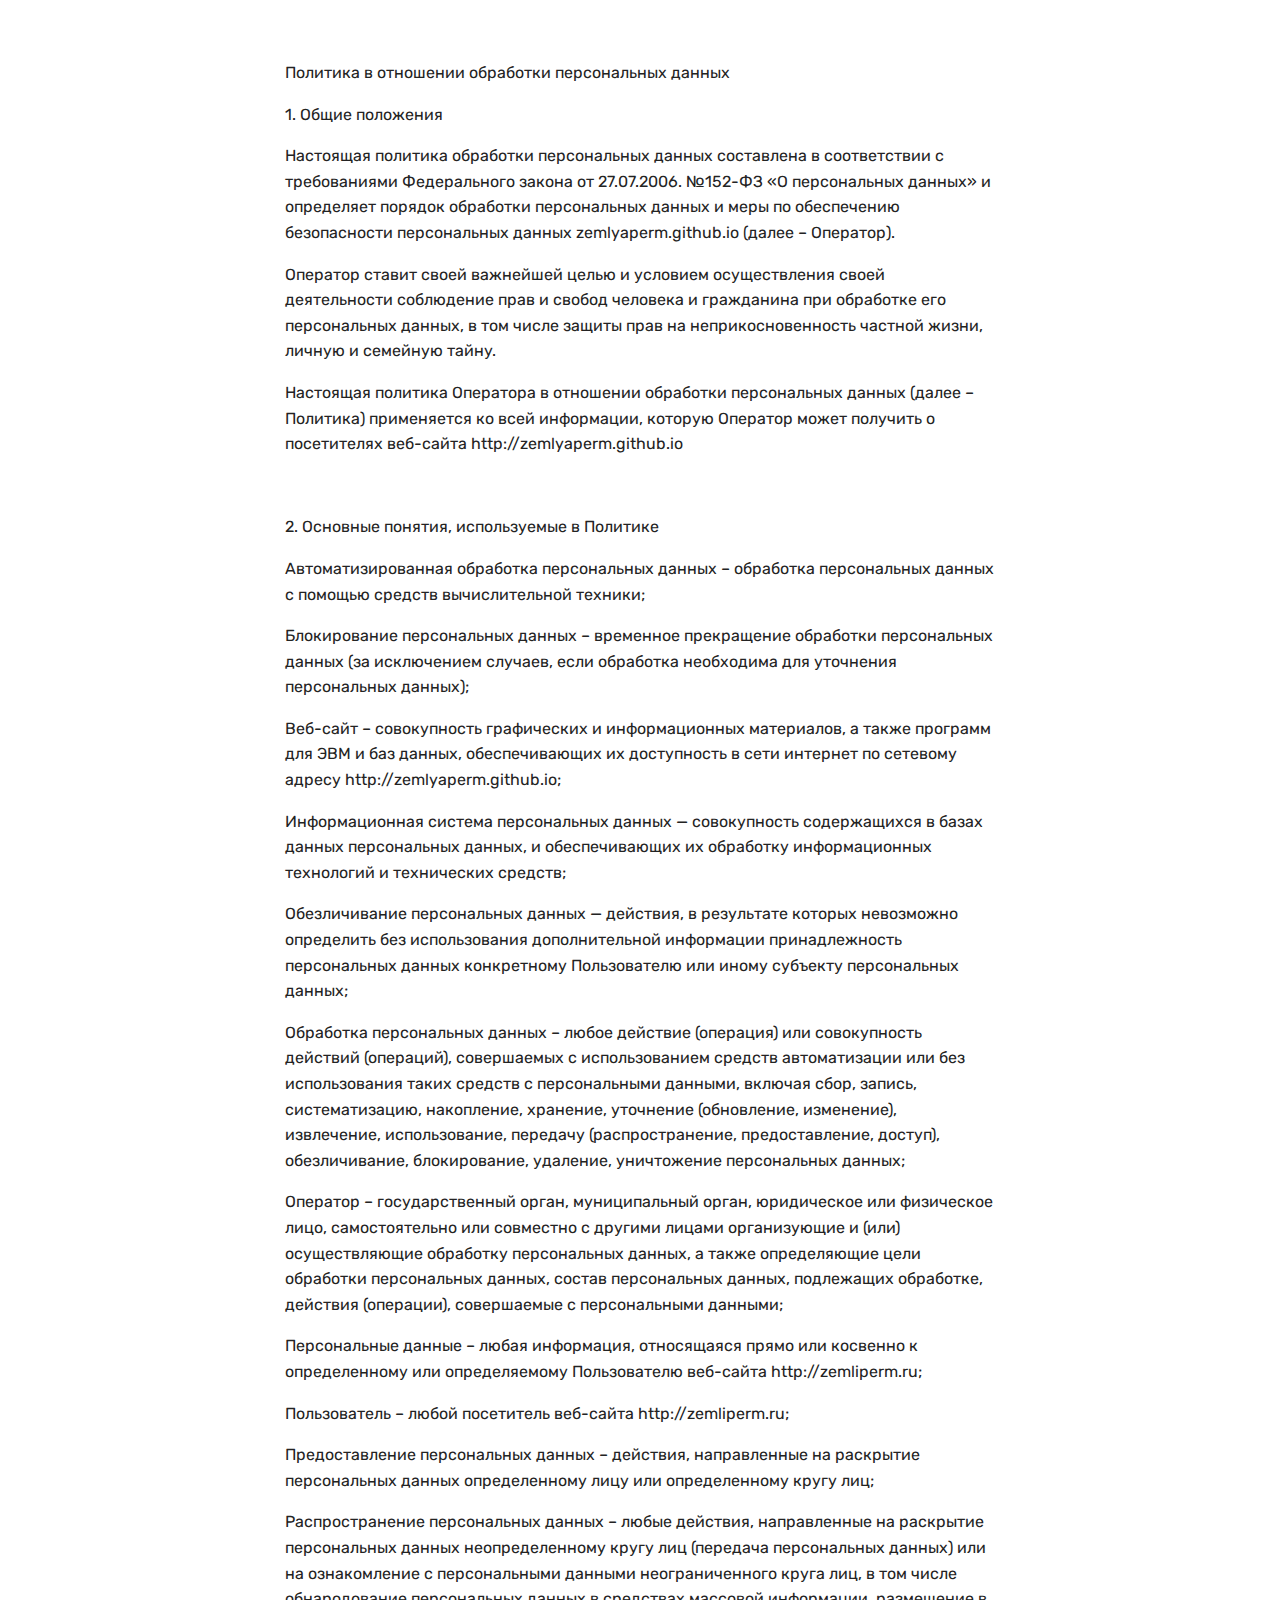
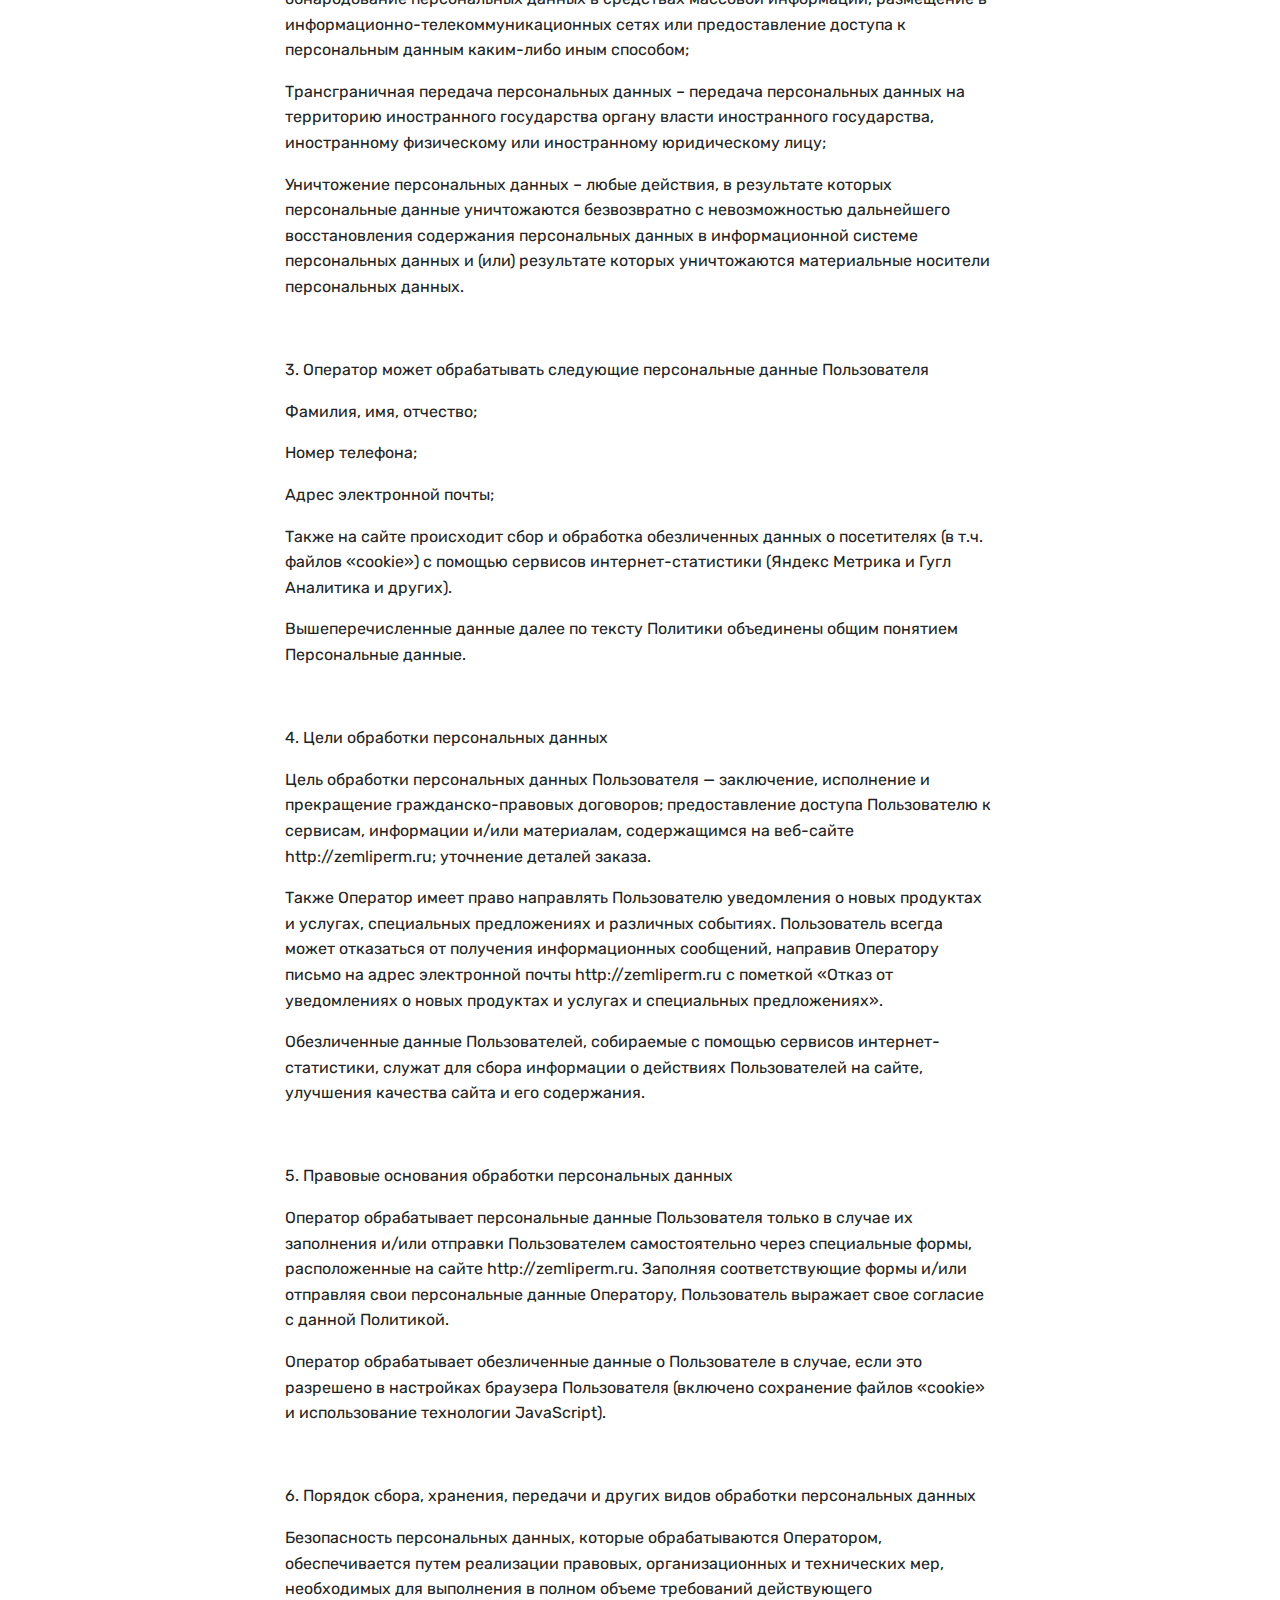
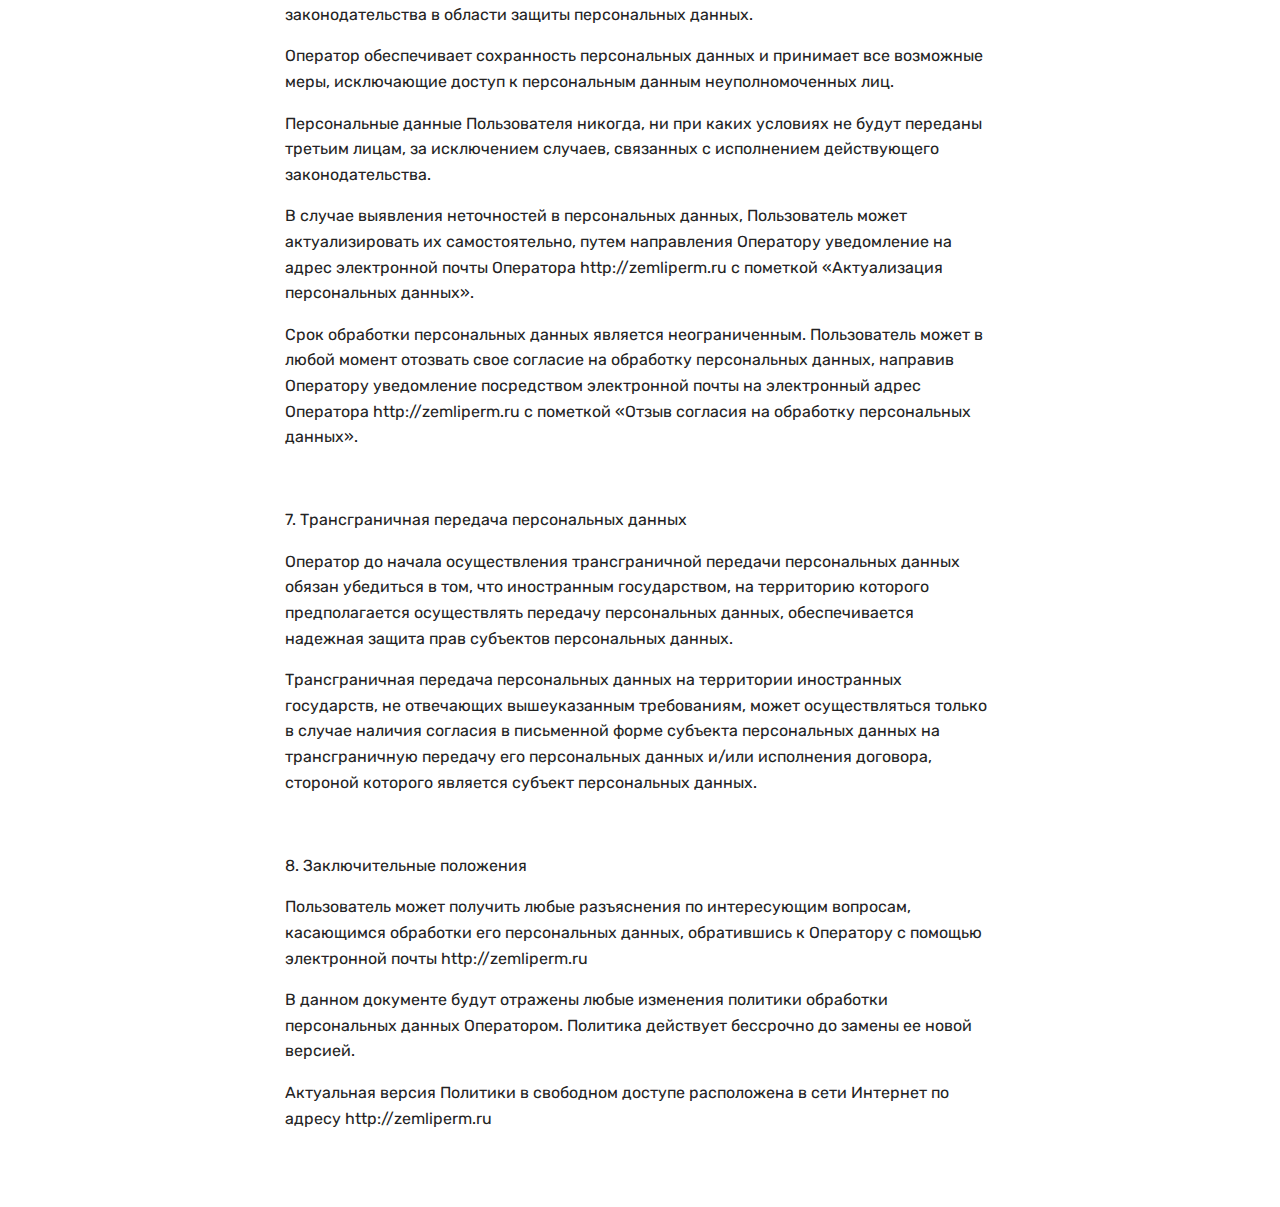
==== commit 0c3b192f: "Update konfidence.html" ====
--- a/konfidence.html
+++ b/konfidence.html
@@ -48,8 +48,8 @@
 </p><p>Обезличивание персональных данных — действия, в результате которых невозможно определить без использования дополнительной информации принадлежность персональных данных конкретному Пользователю или иному субъекту персональных данных;
 </p><p>Обработка персональных данных – любое действие (операция) или совокупность действий (операций), совершаемых с использованием средств автоматизации или без использования таких средств с персональными данными, включая сбор, запись, систематизацию, накопление, хранение, уточнение (обновление, изменение), извлечение, использование, передачу (распространение, предоставление, доступ), обезличивание, блокирование, удаление, уничтожение персональных данных;
 </p><p>Оператор – государственный орган, муниципальный орган, юридическое или физическое лицо, самостоятельно или совместно с другими лицами организующие и (или) осуществляющие обработку персональных данных, а также определяющие цели обработки персональных данных, состав персональных данных, подлежащих обработке, действия (операции), совершаемые с персональными данными;
-</p><p>Персональные данные – любая информация, относящаяся прямо или косвенно к определенному или определяемому Пользователю веб-сайта http://zemlyaperm.github.io;
-</p><p>Пользователь – любой посетитель веб-сайта http://zemlyaperm.github.io;
+</p><p>Персональные данные – любая информация, относящаяся прямо или косвенно к определенному или определяемому Пользователю веб-сайта http://zemliperm.ru;
+</p><p>Пользователь – любой посетитель веб-сайта http://zemliperm.ru;
 </p><p>Предоставление персональных данных – действия, направленные на раскрытие персональных данных определенному лицу или определенному кругу лиц;
 </p><p>Распространение персональных данных – любые действия, направленные на раскрытие персональных данных неопределенному кругу лиц (передача персональных данных) или на ознакомление с персональными данными неограниченного круга лиц, в том числе обнародование персональных данных в средствах массовой информации, размещение в информационно-телекоммуникационных сетях или предоставление доступа к персональным данным каким-либо иным способом;
 </p><p>Трансграничная передача персональных данных – передача персональных данных на территорию иностранного государства органу власти иностранного государства, иностранному физическому или иностранному юридическому лицу;
@@ -63,28 +63,28 @@
 </p><p>Вышеперечисленные данные далее по тексту Политики объединены общим понятием Персональные данные.
 </p><p>&nbsp;
 </p><p>4. Цели обработки персональных данных
-</p><p>Цель обработки персональных данных Пользователя — заключение, исполнение и прекращение гражданско-правовых договоров; предоставление доступа Пользователю к сервисам, информации и/или материалам, содержащимся на веб-сайте http://zemlyaperm.github.io; уточнение деталей заказа.
-</p><p>Также Оператор имеет право направлять Пользователю уведомления о новых продуктах и услугах, специальных предложениях и различных событиях. Пользователь всегда может отказаться от получения информационных сообщений, направив Оператору письмо на адрес электронной почты http://zemlyaperm.github.io с пометкой «Отказ от уведомлениях о новых продуктах и услугах и специальных предложениях».
+</p><p>Цель обработки персональных данных Пользователя — заключение, исполнение и прекращение гражданско-правовых договоров; предоставление доступа Пользователю к сервисам, информации и/или материалам, содержащимся на веб-сайте http://zemliperm.ru; уточнение деталей заказа.
+</p><p>Также Оператор имеет право направлять Пользователю уведомления о новых продуктах и услугах, специальных предложениях и различных событиях. Пользователь всегда может отказаться от получения информационных сообщений, направив Оператору письмо на адрес электронной почты http://zemliperm.ru с пометкой «Отказ от уведомлениях о новых продуктах и услугах и специальных предложениях».
 </p><p>Обезличенные данные Пользователей, собираемые с помощью сервисов интернет-статистики, служат для сбора информации о действиях Пользователей на сайте, улучшения качества сайта и его содержания.
 </p><p>&nbsp;
 </p><p>5. Правовые основания обработки персональных данных
-</p><p>Оператор обрабатывает персональные данные Пользователя только в случае их заполнения и/или отправки Пользователем самостоятельно через специальные формы, расположенные на сайте http://zemlyaperm.github.io. Заполняя соответствующие формы и/или отправляя свои персональные данные Оператору, Пользователь выражает свое согласие с данной Политикой.
+</p><p>Оператор обрабатывает персональные данные Пользователя только в случае их заполнения и/или отправки Пользователем самостоятельно через специальные формы, расположенные на сайте http://zemliperm.ru. Заполняя соответствующие формы и/или отправляя свои персональные данные Оператору, Пользователь выражает свое согласие с данной Политикой.
 </p><p>Оператор обрабатывает обезличенные данные о Пользователе в случае, если это разрешено в настройках браузера Пользователя (включено сохранение файлов «cookie» и использование технологии JavaScript).
 </p><p>&nbsp;
 </p><p>6. Порядок сбора, хранения, передачи и других видов обработки персональных данных
 </p><p>Безопасность персональных данных, которые обрабатываются Оператором, обеспечивается путем реализации правовых, организационных и технических мер, необходимых для выполнения в полном объеме требований действующего законодательства в области защиты персональных данных.
 </p><p>Оператор обеспечивает сохранность персональных данных и принимает все возможные меры, исключающие доступ к персональным данным неуполномоченных лиц.
 </p><p>Персональные данные Пользователя никогда, ни при каких условиях не будут переданы третьим лицам, за исключением случаев, связанных с исполнением действующего законодательства.
-</p><p>В случае выявления неточностей в персональных данных, Пользователь может актуализировать их самостоятельно, путем направления Оператору уведомление на адрес электронной почты Оператора http://zemlyaperm.github.io с пометкой «Актуализация персональных данных».
-</p><p>Срок обработки персональных данных является неограниченным. Пользователь может в любой момент отозвать свое согласие на обработку персональных данных, направив Оператору уведомление посредством электронной почты на электронный адрес Оператора http://zemlyaperm.github.io с пометкой «Отзыв согласия на обработку персональных данных».
+</p><p>В случае выявления неточностей в персональных данных, Пользователь может актуализировать их самостоятельно, путем направления Оператору уведомление на адрес электронной почты Оператора http://zemliperm.ru с пометкой «Актуализация персональных данных».
+</p><p>Срок обработки персональных данных является неограниченным. Пользователь может в любой момент отозвать свое согласие на обработку персональных данных, направив Оператору уведомление посредством электронной почты на электронный адрес Оператора http://zemliperm.ru с пометкой «Отзыв согласия на обработку персональных данных».
 </p><p>&nbsp;
 </p><p>7. Трансграничная передача персональных данных
 </p><p>Оператор до начала осуществления трансграничной передачи персональных данных обязан убедиться в том, что иностранным государством, на территорию которого предполагается осуществлять передачу персональных данных, обеспечивается надежная защита прав субъектов персональных данных.
 </p><p>Трансграничная передача персональных данных на территории иностранных государств, не отвечающих вышеуказанным требованиям, может осуществляться только в случае наличия согласия в письменной форме субъекта персональных данных на трансграничную передачу его персональных данных и/или исполнения договора, стороной которого является субъект персональных данных.
 </p><p>&nbsp;
 </p><p>8. Заключительные положения
-</p><p>Пользователь может получить любые разъяснения по интересующим вопросам, касающимся обработки его персональных данных, обратившись к Оператору с помощью электронной почты http://zemlyaperm.github.io</p><p>В данном документе будут отражены любые изменения политики обработки персональных данных Оператором. Политика действует бессрочно до замены ее новой версией.
-</p><p>Актуальная версия Политики в свободном доступе расположена в сети Интернет по адресу http://zemlyaperm.github.io</p></div>
+</p><p>Пользователь может получить любые разъяснения по интересующим вопросам, касающимся обработки его персональных данных, обратившись к Оператору с помощью электронной почты http://zemliperm.ru</p><p>В данном документе будут отражены любые изменения политики обработки персональных данных Оператором. Политика действует бессрочно до замены ее новой версией.
+</p><p>Актуальная версия Политики в свободном доступе расположена в сети Интернет по адресу http://zemliperm.ru</p></div>
         </div>
     </div>
 </section>
@@ -100,4 +100,4 @@
   
   
 </body>
-</html>+</html>
